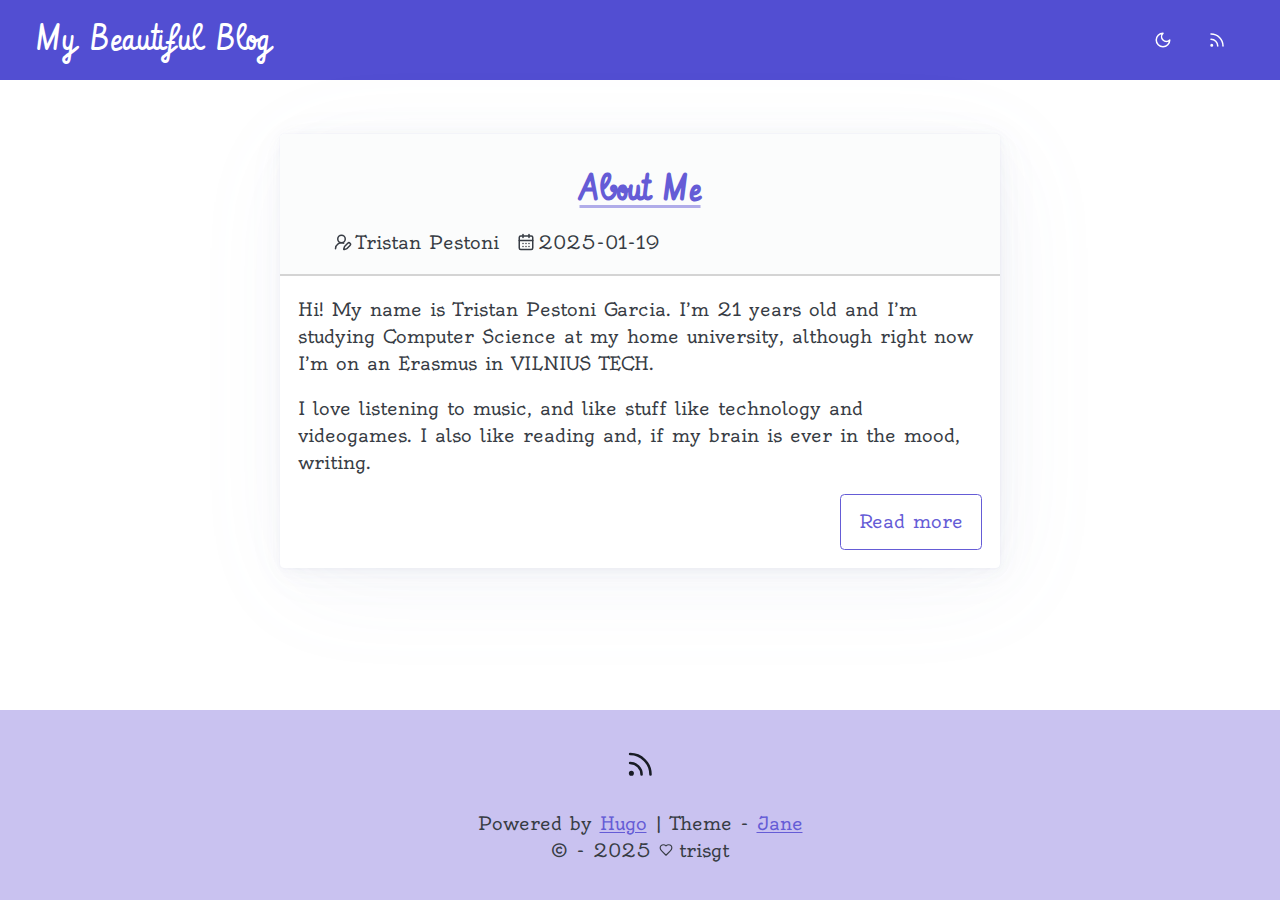
==== index.html @ cd4a40f9 "First commit" ====
<!DOCTYPE html>
<html lang="en-us" itemscope itemtype="http://schema.org/WebPage" data-theme="light">

<head>
  <meta charset="utf-8" />
  <meta http-equiv="X-UA-Compatible" content="IE=edge" />
  <title>
    
    My Beautiful Blog
    </title>
  


<meta name="renderer" content="webkit" />
<meta name="viewport" content="width=device-width, initial-scale=1, user-scalable=yes" />


<meta name="MobileOptimized" content="width" />
<meta name="HandheldFriendly" content="true" />


<meta name="applicable-device" content="pc,mobile">
<meta name="color-scheme" content="light dark" />
<meta name="msapplication-navbutton-color" content="#f8f5ec">
<meta name="apple-mobile-web-app-capable" content="yes">
<meta name="apple-mobile-web-app-status-bar-style" content="#f8f5ec">

<meta name="mobile-web-app-capable" content="yes">


<meta name="generator" content="Hugo 0.140.2" />


<link rel="canonical" href="https://trisgt.github.io/" />

<link href="/index.xml" rel="alternate" type="application/rss+xml" title="My Beautiful Blog" />



<meta name="author" content="Tristan Pestoni" />








<meta property="og:url" content="https://trisgt.github.io/">
  <meta property="og:site_name" content="My Beautiful Blog">
  <meta property="og:title" content="My Beautiful Blog">
  <meta property="og:locale" content="en_us">
  <meta property="og:type" content="website">

  <meta itemprop="name" content="My Beautiful Blog">
  <meta itemprop="datePublished" content="2025-01-19T19:51:30+02:00">
  <meta itemprop="dateModified" content="2025-01-19T19:51:30+02:00">
  <meta name="twitter:card" content="summary">
  <meta name="twitter:title" content="My Beautiful Blog">

<link rel="icon" href="/favicon.ico" />











<link rel="stylesheet" href="/css/style.min.858a656cca5d052ef8e156c3ccd509453ed40cf21cafd680c44c9c3808588a54.css" integrity="sha256-hYplbMpdBS744VbDzNUJRT7UDPIcr9aAxEycOAhYilQ=" media="screen"
  crossorigin="anonymous">





<!--[if lte IE 9]>
  <script src="https://cdnjs.cloudflare.com/ajax/libs/classlist/1.1.20170427/classList.min.js"></script>
<![endif]-->

<!--[if lt IE 9]>
  <script src="https://cdn.jsdelivr.net/npm/html5shiv@3.7.3/dist/html5shiv.min.js"></script>
  <script src="https://cdn.jsdelivr.net/npm/respond.js@1.4.2/dest/respond.min.js"></script>
<![endif]-->





<script>
  (function () {
    var savedTheme = localStorage.getItem('theme') || 'light';
    document.documentElement.setAttribute('data-theme', savedTheme);
  })();
</script>


</head>

<body>
  <div id="back-to-top"></div>

  <header class="site-header">
    
<div class="desktop-header">
  <div class="desktop-header-logo">
    <a href="/" class="logo">
      
      My Beautiful Blog
      
    </a>
  </div>

  <nav class="desktop-navbar">
    <ul id="menu" class="menu">
      
      

      
      

      

      <li class="menu-item">
        <a class="theme-toggle menu-item-link" href="javascript:void(0);">

          
<svg aria-hidden="true" class="lucide lucide-sun hi-svg-inline theme-icon-light" fill="none" height="1em" stroke="currentColor" stroke-linecap="round" stroke-linejoin="round" stroke-width="2" viewBox="0 0 24 24" width="1em" xmlns="http://www.w3.org/2000/svg"><circle cx="12" cy="12" r="4"/><path d="M12 2v2"/><path d="M12 20v2"/><path d="m4.93 4.93 1.41 1.41"/><path d="m17.66 17.66 1.41 1.41"/><path d="M2 12h2"/><path d="M20 12h2"/><path d="m6.34 17.66-1.41 1.41"/><path d="m19.07 4.93-1.41 1.41"/></svg>

          
<svg aria-hidden="true" class="lucide lucide-moon hi-svg-inline theme-icon-dark" fill="none" height="1em" stroke="currentColor" stroke-linecap="round" stroke-linejoin="round" stroke-width="2" viewBox="0 0 24 24" width="1em" xmlns="http://www.w3.org/2000/svg"><path d="M12 3a6 6 0 0 0 9 9 9 9 0 1 1-9-9Z"/></svg>

        </a>
      </li>

      <li class="menu-item">
        <a class="menu-item-link" href="https://trisgt.github.io/index.xml" rel="noopener alternate" type="application/rss&#43;xml"
          title="rss" target="_blank">
          
<svg aria-hidden="true" class="lucide lucide-rss hi-svg-inline icon--rss" fill="none" height="1em" stroke="currentColor" stroke-linecap="round" stroke-linejoin="round" stroke-width="2" viewBox="0 0 24 24" width="1em" xmlns="http://www.w3.org/2000/svg"><path d="M4 11a9 9 0 0 1 9 9"/><path d="M4 4a16 16 0 0 1 16 16"/><circle cx="5" cy="19" r="1"/></svg>
        </a>
        
      </li>
    </ul>
  </nav>
</div>

    

<div class="mobile-header">
  <div id="mobile-navbar" class="mobile-navbar">
    <div id="mobile-navbar-icon" class="mobile-navbar-icon">
      
<svg aria-hidden="true" class="lucide lucide-menu hi-svg-inline icon--menu" fill="none" height="1em" stroke="currentColor" stroke-linecap="round" stroke-linejoin="round" stroke-width="2" viewBox="0 0 24 24" width="1em" xmlns="http://www.w3.org/2000/svg"><line x1="4" x2="20" y1="12" y2="12"/><line x1="4" x2="20" y1="6" y2="6"/><line x1="4" x2="20" y1="18" y2="18"/></svg>
    </div>
    <div class="mobile-navbar-logo">
      <a href="/" class="logo">My Beautiful Blog</a>
    </div>
  </div>

  <div id="mobile-menu-close-modal" class="mobile-menu-close-modal"></div>
  <nav id="mobile-menu" class="mobile-menu">
    <ul class="mobile-menu-list">
      
      

      

      <li class="mobile-menu-item">
        <a class="theme-toggle menu-item-link" href="javascript:void(0);">

          
<svg aria-hidden="true" class="lucide lucide-sun hi-svg-inline theme-icon-light" fill="none" height="1em" stroke="currentColor" stroke-linecap="round" stroke-linejoin="round" stroke-width="2" viewBox="0 0 24 24" width="1em" xmlns="http://www.w3.org/2000/svg"><circle cx="12" cy="12" r="4"/><path d="M12 2v2"/><path d="M12 20v2"/><path d="m4.93 4.93 1.41 1.41"/><path d="m17.66 17.66 1.41 1.41"/><path d="M2 12h2"/><path d="M20 12h2"/><path d="m6.34 17.66-1.41 1.41"/><path d="m19.07 4.93-1.41 1.41"/></svg>

          
<svg aria-hidden="true" class="lucide lucide-moon hi-svg-inline theme-icon-dark" fill="none" height="1em" stroke="currentColor" stroke-linecap="round" stroke-linejoin="round" stroke-width="2" viewBox="0 0 24 24" width="1em" xmlns="http://www.w3.org/2000/svg"><path d="M12 3a6 6 0 0 0 9 9 9 9 0 1 1-9-9Z"/></svg>

        </a>
      </li>

      <li class="mobile-menu-item">
        <a class="menu-item-link" href="https://trisgt.github.io/index.xml" rel="noopener alternate" type="application/rss&#43;xml"
          title="rss" target="_blank">
          
<svg aria-hidden="true" class="lucide lucide-rss hi-svg-inline icon--rss" fill="none" height="1em" stroke="currentColor" stroke-linecap="round" stroke-linejoin="round" stroke-width="2" viewBox="0 0 24 24" width="1em" xmlns="http://www.w3.org/2000/svg"><path d="M4 11a9 9 0 0 1 9 9"/><path d="M4 4a16 16 0 0 1 16 16"/><circle cx="5" cy="19" r="1"/></svg>
        </a>
        
      </li>
    </ul>
  </nav>
</div>

  </header>

  

  



  <main id="main" class="main pico container">
    
<div class="home-container">
  
  
  
  
  
  
  

<section class="jane-card post">
  

  <header class="post-header">
    <h1 class="post-title">
      <a class="post-link" href="/post/about_me/">
        About Me
      </a>
    </h1>
    
    
    <div class="post-meta-list">
      <div class="post-meta-item post-meta-author">
        
<svg aria-hidden="true" class="lucide lucide-user-round-pen hi-svg-inline" fill="none" height="1em" stroke="currentColor" stroke-linecap="round" stroke-linejoin="round" stroke-width="2" viewBox="0 0 24 24" width="1em" xmlns="http://www.w3.org/2000/svg"><path d="M2 21a8 8 0 0 1 10.821-7.487"/><path d="M21.378 16.626a1 1 0 0 0-3.004-3.004l-4.01 4.012a2 2 0 0 0-.506.854l-.837 2.87a.5.5 0 0 0 .62.62l2.87-.837a2 2 0 0 0 .854-.506z"/><circle cx="10" cy="8" r="5"/></svg>
        Tristan Pestoni
        
      </div>
      <div class="post-meta-item post-meta-time">
        
<svg aria-hidden="true" class="lucide lucide-calendar-days hi-svg-inline" fill="none" height="1em" stroke="currentColor" stroke-linecap="round" stroke-linejoin="round" stroke-width="2" viewBox="0 0 24 24" width="1em" xmlns="http://www.w3.org/2000/svg"><path d="M8 2v4"/><path d="M16 2v4"/><rect width="18" height="18" x="3" y="4" rx="2"/><path d="M3 10h18"/><path d="M8 14h.01"/><path d="M12 14h.01"/><path d="M16 14h.01"/><path d="M8 18h.01"/><path d="M12 18h.01"/><path d="M16 18h.01"/></svg>
        <time datetime=" 2025-01-19">
          2025-01-19
        </time>
      </div>
    </div>
  </header>
  
  <div class="post-content">
    
    <div class="post-summary">
      <p>Hi! My name is Tristan Pestoni Garcia. I&rsquo;m 21 years old and I&rsquo;m studying Computer Science at my home university, although right now I&rsquo;m on an Erasmus in VILNIUS TECH.</p>
<p>I love listening to music, and like stuff like technology and videogames. I also like reading and, if my brain is ever in the mood, writing.</p>
    </div>

    <div class="read-more">
      <a role="button" href="/post/about_me/" class="read-more-link outline">Read more</a>
    </div>
    
  </div>

</section>

  


  
  





















</div>


  </main>

  <footer id="footer" class="site-footer">
    <div class="social-icon-links">
  




<a href="https://trisgt.github.io/index.xml" rel="noopener alternate" type="application/rss&#43;xml" class="social-icon-link" title="rss"
  target="_blank">
  
<svg aria-hidden="true" class="lucide lucide-rss hi-svg-inline" fill="none" height="1em" stroke="currentColor" stroke-linecap="round" stroke-linejoin="round" stroke-width="2" viewBox="0 0 24 24" width="1em" xmlns="http://www.w3.org/2000/svg"><path d="M4 11a9 9 0 0 1 9 9"/><path d="M4 4a16 16 0 0 1 16 16"/><circle cx="5" cy="19" r="1"/></svg>
</a>

</div>

<div class="copyright">
  <span class="power-by">
    Powered by <a class="hexo-link" href="https://gohugo.io">Hugo</a>
  </span>
  <span class="division">|</span>
  <span class="theme-info">
    Theme - <a class="theme-link" href="https://github.com/xianmin/hugo-theme-jane">Jane</a>
  </span>

  <span class="copyright-year">
    &copy;
    
     -
    2025
    <span class="heart">
      
      <i class="iconfont">
        
<svg aria-hidden="true" class="lucide lucide-heart hi-svg-inline" fill="none" height="1em" stroke="currentColor" stroke-linecap="round" stroke-linejoin="round" stroke-width="2" viewBox="0 0 24 24" width="1em" xmlns="http://www.w3.org/2000/svg"><path d="M19 14c1.49-1.46 3-3.21 3-5.5A5.5 5.5 0 0 0 16.5 3c-1.76 0-3 .5-4.5 2-1.5-1.5-2.74-2-4.5-2A5.5 5.5 0 0 0 2 8.5c0 2.3 1.5 4.05 3 5.5l7 7Z"/></svg>
      </i>
    </span><span class="author">
      trisgt
      
    </span></span>

  
  

  
</div>

  </footer>

  




<script type="text/javascript" src="/js/main.984a5900dd93b14a2e6b59b7538d78e786dbf174b403a5be5f5f25d000a03a61.js" integrity="sha256-mEpZAN2TsUoua1m3U41454bb8XS0A6W&#43;X18l0ACgOmE=" crossorigin="anonymous"></script>




























</body>

</html>
---- css/style.min.858a656cca5d052ef8e156c3ccd509453ed40cf21cafd680c44c9c3808588a54.css ----
@import "https://fonts.googleapis.com/css2?family=Vibur&display=swap";@import "https://fonts.googleapis.com/css2?family=Oldenburg&display=swap";/*!* Pico CSS ✨ v2.0.6 (https://picocss.com)
* Copyright 2019-2024 - Licensed under MIT*/:root{--pico-font-family-emoji:"Apple Color Emoji", "Segoe UI Emoji", "Segoe UI Symbol", "Noto Color Emoji";--pico-font-family-sans-serif:system-ui, "Segoe UI", Roboto, Oxygen, Ubuntu, Cantarell, Helvetica, Arial, "Helvetica Neue", sans-serif, var(--pico-font-family-emoji);--pico-font-family-monospace:ui-monospace, SFMono-Regular, "SF Mono", Menlo, Consolas, "Liberation Mono", monospace, var(--pico-font-family-emoji);--pico-font-family:var(--pico-font-family-sans-serif);--pico-line-height:1.5;--pico-font-weight:400;--pico-font-size:100%;--pico-text-underline-offset:0.1rem;--pico-border-radius:0.25rem;--pico-border-width:0.0625rem;--pico-outline-width:0.125rem;--pico-transition:0.2s ease-in-out;--pico-spacing:1rem;--pico-typography-spacing-vertical:1rem;--pico-block-spacing-vertical:var(--pico-spacing);--pico-block-spacing-horizontal:var(--pico-spacing);--pico-grid-column-gap:var(--pico-spacing);--pico-grid-row-gap:var(--pico-spacing);--pico-form-element-spacing-vertical:0.75rem;--pico-form-element-spacing-horizontal:1rem;--pico-group-box-shadow:0 0 0 rgba(0, 0, 0, 0);--pico-group-box-shadow-focus-with-button:0 0 0 var(--pico-outline-width) var(--pico-primary-focus);--pico-group-box-shadow-focus-with-input:0 0 0 0.0625rem var(--pico-form-element-border-color);--pico-modal-overlay-backdrop-filter:blur(0.375rem);--pico-icon-checkbox:url("data:image/svg+xml,%3Csvg xmlns='http://www.w3.org/2000/svg' width='24' height='24' viewBox='0 0 24 24' fill='none' stroke='rgb(255, 255, 255)' stroke-width='4' stroke-linecap='round' stroke-linejoin='round'%3E%3Cpolyline points='20 6 9 17 4 12'%3E%3C/polyline%3E%3C/svg%3E");--pico-icon-minus:url("data:image/svg+xml,%3Csvg xmlns='http://www.w3.org/2000/svg' width='24' height='24' viewBox='0 0 24 24' fill='none' stroke='rgb(255, 255, 255)' stroke-width='4' stroke-linecap='round' stroke-linejoin='round'%3E%3Cline x1='5' y1='12' x2='19' y2='12'%3E%3C/line%3E%3C/svg%3E");--pico-icon-chevron:url("data:image/svg+xml,%3Csvg xmlns='http://www.w3.org/2000/svg' width='24' height='24' viewBox='0 0 24 24' fill='none' stroke='rgb(136, 145, 164)' stroke-width='2' stroke-linecap='round' stroke-linejoin='round'%3E%3Cpolyline points='6 9 12 15 18 9'%3E%3C/polyline%3E%3C/svg%3E");--pico-icon-date:url("data:image/svg+xml,%3Csvg xmlns='http://www.w3.org/2000/svg' width='24' height='24' viewBox='0 0 24 24' fill='none' stroke='rgb(136, 145, 164)' stroke-width='2' stroke-linecap='round' stroke-linejoin='round'%3E%3Crect x='3' y='4' width='18' height='18' rx='2' ry='2'%3E%3C/rect%3E%3Cline x1='16' y1='2' x2='16' y2='6'%3E%3C/line%3E%3Cline x1='8' y1='2' x2='8' y2='6'%3E%3C/line%3E%3Cline x1='3' y1='10' x2='21' y2='10'%3E%3C/line%3E%3C/svg%3E");--pico-icon-time:url("data:image/svg+xml,%3Csvg xmlns='http://www.w3.org/2000/svg' width='24' height='24' viewBox='0 0 24 24' fill='none' stroke='rgb(136, 145, 164)' stroke-width='2' stroke-linecap='round' stroke-linejoin='round'%3E%3Ccircle cx='12' cy='12' r='10'%3E%3C/circle%3E%3Cpolyline points='12 6 12 12 16 14'%3E%3C/polyline%3E%3C/svg%3E");--pico-icon-search:url("data:image/svg+xml,%3Csvg xmlns='http://www.w3.org/2000/svg' width='24' height='24' viewBox='0 0 24 24' fill='none' stroke='rgb(136, 145, 164)' stroke-width='1.5' stroke-linecap='round' stroke-linejoin='round'%3E%3Ccircle cx='11' cy='11' r='8'%3E%3C/circle%3E%3Cline x1='21' y1='21' x2='16.65' y2='16.65'%3E%3C/line%3E%3C/svg%3E");--pico-icon-close:url("data:image/svg+xml,%3Csvg xmlns='http://www.w3.org/2000/svg' width='24' height='24' viewBox='0 0 24 24' fill='none' stroke='rgb(136, 145, 164)' stroke-width='3' stroke-linecap='round' stroke-linejoin='round'%3E%3Cline x1='18' y1='6' x2='6' y2='18'%3E%3C/line%3E%3Cline x1='6' y1='6' x2='18' y2='18'%3E%3C/line%3E%3C/svg%3E");--pico-icon-loading:url("data:image/svg+xml,%3Csvg fill='none' height='24' width='24' viewBox='0 0 24 24' xmlns='http://www.w3.org/2000/svg' %3E%3Cstyle%3E g %7B animation: rotate 2s linear infinite; transform-origin: center center; %7D circle %7B stroke-dasharray: 75,100; stroke-dashoffset: -5; animation: dash 1.5s ease-in-out infinite; stroke-linecap: round; %7D @keyframes rotate %7B 0%25 %7B transform: rotate(0deg); %7D 100%25 %7B transform: rotate(360deg); %7D %7D @keyframes dash %7B 0%25 %7B stroke-dasharray: 1,100; stroke-dashoffset: 0; %7D 50%25 %7B stroke-dasharray: 44.5,100; stroke-dashoffset: -17.5; %7D 100%25 %7B stroke-dasharray: 44.5,100; stroke-dashoffset: -62; %7D %7D %3C/style%3E%3Cg%3E%3Ccircle cx='12' cy='12' r='10' fill='none' stroke='rgb(136, 145, 164)' stroke-width='4' /%3E%3C/g%3E%3C/svg%3E")}@media(min-width:576px){:root{--pico-font-size:106.25%}}@media(min-width:768px){:root{--pico-font-size:112.5%}}@media(min-width:1024px){:root{--pico-font-size:118.75%}}@media(min-width:1280px){:root{--pico-font-size:125%}}@media(min-width:1536px){:root{--pico-font-size:131.25%}}a{--pico-text-decoration:underline}a.secondary,a.contrast{--pico-text-decoration:underline}small{--pico-font-size:0.875em}h1,h2,h3,h4,h5,h6{--pico-font-weight:700}h1{--pico-font-size:2rem;--pico-line-height:1.125;--pico-typography-spacing-top:3rem}h2{--pico-font-size:1.75rem;--pico-line-height:1.15;--pico-typography-spacing-top:2.625rem}h3{--pico-font-size:1.5rem;--pico-line-height:1.175;--pico-typography-spacing-top:2.25rem}h4{--pico-font-size:1.25rem;--pico-line-height:1.2;--pico-typography-spacing-top:1.874rem}h5{--pico-font-size:1.125rem;--pico-line-height:1.225;--pico-typography-spacing-top:1.6875rem}h6{--pico-font-size:1rem;--pico-line-height:1.25;--pico-typography-spacing-top:1.5rem}thead th,thead td,tfoot th,tfoot td{--pico-font-weight:600;--pico-border-width:0.1875rem}pre,code,kbd,samp{--pico-font-family:var(--pico-font-family-monospace)}kbd{--pico-font-weight:bolder}input:not([type=submit],[type=button],[type=reset],[type=checkbox],[type=radio],[type=file]),:where(select,textarea){--pico-outline-width:0.0625rem}[type=search]{--pico-border-radius:5rem}[type=checkbox],[type=radio]{--pico-border-width:0.125rem}[type=checkbox][role=switch]{--pico-border-width:0.1875rem}details.dropdown summary:not([role=button]){--pico-outline-width:0.0625rem}nav details.dropdown summary:focus-visible{--pico-outline-width:0.125rem}[role=search]{--pico-border-radius:5rem}[role=search]:has(button.secondary:focus,[type=submit].secondary:focus,[type=button].secondary:focus,[role=button].secondary:focus),[role=group]:has(button.secondary:focus,[type=submit].secondary:focus,[type=button].secondary:focus,[role=button].secondary:focus){--pico-group-box-shadow-focus-with-button:0 0 0 var(--pico-outline-width) var(--pico-secondary-focus)}[role=search]:has(button.contrast:focus,[type=submit].contrast:focus,[type=button].contrast:focus,[role=button].contrast:focus),[role=group]:has(button.contrast:focus,[type=submit].contrast:focus,[type=button].contrast:focus,[role=button].contrast:focus){--pico-group-box-shadow-focus-with-button:0 0 0 var(--pico-outline-width) var(--pico-contrast-focus)}[role=search] button,[role=search] [type=submit],[role=search] [type=button],[role=search] [role=button],[role=group] button,[role=group] [type=submit],[role=group] [type=button],[role=group] [role=button]{--pico-form-element-spacing-horizontal:2rem}.pico details summary[role=button]:not(.outline)::after{filter:brightness(0)invert(1)}.pico [aria-busy=true]:not(input,select,textarea):is(button,[type=submit],[type=button],[type=reset],[role=button]):not(.outline)::before{filter:brightness(0)invert(1)}[data-theme=light],:root:not([data-theme=dark]){--pico-background-color:#fff;--pico-color:#373c44;--pico-text-selection-color:rgba(148, 134, 225, 0.25);--pico-muted-color:#646b79;--pico-muted-border-color:rgb(231, 234, 239.5);--pico-primary:#655cd6;--pico-primary-background:#524ed2;--pico-primary-border:var(--pico-primary-background);--pico-primary-underline:rgba(101, 92, 214, 0.5);--pico-primary-hover:#4040bf;--pico-primary-hover-background:#4040bf;--pico-primary-hover-border:var(--pico-primary-hover-background);--pico-primary-hover-underline:var(--pico-primary-hover);--pico-primary-focus:rgba(148, 134, 225, 0.5);--pico-primary-inverse:#fff;--pico-secondary:#5d6b89;--pico-secondary-background:#525f7a;--pico-secondary-border:var(--pico-secondary-background);--pico-secondary-underline:rgba(93, 107, 137, 0.5);--pico-secondary-hover:#48536b;--pico-secondary-hover-background:#48536b;--pico-secondary-hover-border:var(--pico-secondary-hover-background);--pico-secondary-hover-underline:var(--pico-secondary-hover);--pico-secondary-focus:rgba(93, 107, 137, 0.25);--pico-secondary-inverse:#fff;--pico-contrast:#181c25;--pico-contrast-background:#181c25;--pico-contrast-border:var(--pico-contrast-background);--pico-contrast-underline:rgba(24, 28, 37, 0.5);--pico-contrast-hover:#000;--pico-contrast-hover-background:#000;--pico-contrast-hover-border:var(--pico-contrast-hover-background);--pico-contrast-hover-underline:var(--pico-secondary-hover);--pico-contrast-focus:rgba(93, 107, 137, 0.25);--pico-contrast-inverse:#fff;--pico-box-shadow:0.0145rem 0.029rem 0.174rem rgba(129, 145, 181, 0.01698), 0.0335rem 0.067rem 0.402rem rgba(129, 145, 181, 0.024), 0.0625rem 0.125rem 0.75rem rgba(129, 145, 181, 0.03), 0.1125rem 0.225rem 1.35rem rgba(129, 145, 181, 0.036), 0.2085rem 0.417rem 2.502rem rgba(129, 145, 181, 0.04302), 0.5rem 1rem 6rem rgba(129, 145, 181, 0.06), 0 0 0 0.0625rem rgba(129, 145, 181, 0.015);--pico-h1-color:#2d3138;--pico-h2-color:#373c44;--pico-h3-color:#424751;--pico-h4-color:#4d535e;--pico-h5-color:#5c6370;--pico-h6-color:#646b79;--pico-mark-background-color:rgb(252.5, 230.5, 191.5);--pico-mark-color:#0f1114;--pico-ins-color:rgb(28.5, 105.5, 84);--pico-del-color:rgb(136, 56.5, 53);--pico-blockquote-border-color:var(--pico-muted-border-color);--pico-blockquote-footer-color:var(--pico-muted-color);--pico-button-box-shadow:0 0 0 rgba(0, 0, 0, 0);--pico-button-hover-box-shadow:0 0 0 rgba(0, 0, 0, 0);--pico-table-border-color:var(--pico-muted-border-color);--pico-table-row-stripped-background-color:rgba(111, 120, 135, 0.0375);--pico-code-background-color:rgb(243, 244.5, 246.75);--pico-code-color:#646b79;--pico-code-kbd-background-color:var(--pico-color);--pico-code-kbd-color:var(--pico-background-color);--pico-form-element-background-color:rgb(251, 251.5, 252.25);--pico-form-element-selected-background-color:#dfe3eb;--pico-form-element-border-color:#cfd5e2;--pico-form-element-color:#23262c;--pico-form-element-placeholder-color:var(--pico-muted-color);--pico-form-element-active-background-color:#fff;--pico-form-element-active-border-color:var(--pico-primary-border);--pico-form-element-focus-color:var(--pico-primary-border);--pico-form-element-disabled-opacity:0.5;--pico-form-element-invalid-border-color:rgb(183.5, 105.5, 106.5);--pico-form-element-invalid-active-border-color:rgb(200.25, 79.25, 72.25);--pico-form-element-invalid-focus-color:var(--pico-form-element-invalid-active-border-color);--pico-form-element-valid-border-color:rgb(76, 154.5, 137.5);--pico-form-element-valid-active-border-color:rgb(39, 152.75, 118.75);--pico-form-element-valid-focus-color:var(--pico-form-element-valid-active-border-color);--pico-switch-background-color:#bfc7d9;--pico-switch-checked-background-color:var(--pico-primary-background);--pico-switch-color:#fff;--pico-switch-thumb-box-shadow:0 0 0 rgba(0, 0, 0, 0);--pico-range-border-color:#dfe3eb;--pico-range-active-border-color:#bfc7d9;--pico-range-thumb-border-color:var(--pico-background-color);--pico-range-thumb-color:var(--pico-secondary-background);--pico-range-thumb-active-color:var(--pico-primary-background);--pico-accordion-border-color:var(--pico-muted-border-color);--pico-accordion-active-summary-color:var(--pico-primary-hover);--pico-accordion-close-summary-color:var(--pico-color);--pico-accordion-open-summary-color:var(--pico-muted-color);--pico-dropdown-background-color:#fff;--pico-dropdown-border-color:#eff1f4;--pico-dropdown-box-shadow:var(--pico-box-shadow);--pico-dropdown-color:var(--pico-color);--pico-dropdown-hover-background-color:#eff1f4;--pico-loading-spinner-opacity:0.5;--pico-modal-overlay-background-color:rgba(232, 234, 237, 0.75);--pico-progress-background-color:#dfe3eb;--pico-progress-color:var(--pico-primary-background);--pico-tooltip-background-color:var(--pico-contrast-background);--pico-tooltip-color:var(--pico-contrast-inverse);--pico-icon-valid:url("data:image/svg+xml,%3Csvg xmlns='http://www.w3.org/2000/svg' width='24' height='24' viewBox='0 0 24 24' fill='none' stroke='rgb(76, 155, 138)' stroke-width='2' stroke-linecap='round' stroke-linejoin='round'%3E%3Cpolyline points='20 6 9 17 4 12'%3E%3C/polyline%3E%3C/svg%3E");--pico-icon-invalid:url("data:image/svg+xml,%3Csvg xmlns='http://www.w3.org/2000/svg' width='24' height='24' viewBox='0 0 24 24' fill='none' stroke='rgb(200, 79, 72)' stroke-width='2' stroke-linecap='round' stroke-linejoin='round'%3E%3Ccircle cx='12' cy='12' r='10'%3E%3C/circle%3E%3Cline x1='12' y1='8' x2='12' y2='12'%3E%3C/line%3E%3Cline x1='12' y1='16' x2='12.01' y2='16'%3E%3C/line%3E%3C/svg%3E");color-scheme:light}[data-theme=light] input:is([type=submit],[type=button],[type=reset],[type=checkbox],[type=radio],[type=file]),:root:not([data-theme=dark]) input:is([type=submit],[type=button],[type=reset],[type=checkbox],[type=radio],[type=file]){--pico-form-element-focus-color:var(--pico-primary-focus)}@media only screen and (prefers-color-scheme:dark){:root:not([data-theme]){--pico-background-color:rgb(19, 22.5, 30.5);--pico-color:#c2c7d0;--pico-text-selection-color:rgba(162, 148, 229, 0.1875);--pico-muted-color:#7b8495;--pico-muted-border-color:#202632;--pico-primary:#a294e5;--pico-primary-background:#524ed2;--pico-primary-border:var(--pico-primary-background);--pico-primary-underline:rgba(162, 148, 229, 0.5);--pico-primary-hover:#bdb2ec;--pico-primary-hover-background:#655cd6;--pico-primary-hover-border:var(--pico-primary-hover-background);--pico-primary-hover-underline:var(--pico-primary-hover);--pico-primary-focus:rgba(162, 148, 229, 0.375);--pico-primary-inverse:#fff;--pico-secondary:#969eaf;--pico-secondary-background:#525f7a;--pico-secondary-border:var(--pico-secondary-background);--pico-secondary-underline:rgba(150, 158, 175, 0.5);--pico-secondary-hover:#b3b9c5;--pico-secondary-hover-background:#5d6b89;--pico-secondary-hover-border:var(--pico-secondary-hover-background);--pico-secondary-hover-underline:var(--pico-secondary-hover);--pico-secondary-focus:rgba(144, 158, 190, 0.25);--pico-secondary-inverse:#fff;--pico-contrast:#dfe3eb;--pico-contrast-background:#eff1f4;--pico-contrast-border:var(--pico-contrast-background);--pico-contrast-underline:rgba(223, 227, 235, 0.5);--pico-contrast-hover:#fff;--pico-contrast-hover-background:#fff;--pico-contrast-hover-border:var(--pico-contrast-hover-background);--pico-contrast-hover-underline:var(--pico-contrast-hover);--pico-contrast-focus:rgba(207, 213, 226, 0.25);--pico-contrast-inverse:#000;--pico-box-shadow:0.0145rem 0.029rem 0.174rem rgba(7, 8.5, 12, 0.01698), 0.0335rem 0.067rem 0.402rem rgba(7, 8.5, 12, 0.024), 0.0625rem 0.125rem 0.75rem rgba(7, 8.5, 12, 0.03), 0.1125rem 0.225rem 1.35rem rgba(7, 8.5, 12, 0.036), 0.2085rem 0.417rem 2.502rem rgba(7, 8.5, 12, 0.04302), 0.5rem 1rem 6rem rgba(7, 8.5, 12, 0.06), 0 0 0 0.0625rem rgba(7, 8.5, 12, 0.015);--pico-h1-color:#f0f1f3;--pico-h2-color:#e0e3e7;--pico-h3-color:#c2c7d0;--pico-h4-color:#b3b9c5;--pico-h5-color:#a4acba;--pico-h6-color:#8891a4;--pico-mark-background-color:#014063;--pico-mark-color:#fff;--pico-ins-color:#62af9a;--pico-del-color:rgb(205.5, 126, 123);--pico-blockquote-border-color:var(--pico-muted-border-color);--pico-blockquote-footer-color:var(--pico-muted-color);--pico-button-box-shadow:0 0 0 rgba(0, 0, 0, 0);--pico-button-hover-box-shadow:0 0 0 rgba(0, 0, 0, 0);--pico-table-border-color:var(--pico-muted-border-color);--pico-table-row-stripped-background-color:rgba(111, 120, 135, 0.0375);--pico-code-background-color:rgb(26, 30.5, 40.25);--pico-code-color:#8891a4;--pico-code-kbd-background-color:var(--pico-color);--pico-code-kbd-color:var(--pico-background-color);--pico-form-element-background-color:rgb(28, 33, 43.5);--pico-form-element-selected-background-color:#2a3140;--pico-form-element-border-color:#2a3140;--pico-form-element-color:#e0e3e7;--pico-form-element-placeholder-color:#8891a4;--pico-form-element-active-background-color:rgb(26, 30.5, 40.25);--pico-form-element-active-border-color:var(--pico-primary-border);--pico-form-element-focus-color:var(--pico-primary-border);--pico-form-element-disabled-opacity:0.5;--pico-form-element-invalid-border-color:rgb(149.5, 74, 80);--pico-form-element-invalid-active-border-color:rgb(183.25, 63.5, 59);--pico-form-element-invalid-focus-color:var(--pico-form-element-invalid-active-border-color);--pico-form-element-valid-border-color:#2a7b6f;--pico-form-element-valid-active-border-color:rgb(22, 137, 105.5);--pico-form-element-valid-focus-color:var(--pico-form-element-valid-active-border-color);--pico-switch-background-color:#333c4e;--pico-switch-checked-background-color:var(--pico-primary-background);--pico-switch-color:#fff;--pico-switch-thumb-box-shadow:0 0 0 rgba(0, 0, 0, 0);--pico-range-border-color:#202632;--pico-range-active-border-color:#2a3140;--pico-range-thumb-border-color:var(--pico-background-color);--pico-range-thumb-color:var(--pico-secondary-background);--pico-range-thumb-active-color:var(--pico-primary-background);--pico-accordion-border-color:var(--pico-muted-border-color);--pico-accordion-active-summary-color:var(--pico-primary-hover);--pico-accordion-close-summary-color:var(--pico-color);--pico-accordion-open-summary-color:var(--pico-muted-color);--pico-dropdown-background-color:#181c25;--pico-dropdown-border-color:#202632;--pico-dropdown-box-shadow:var(--pico-box-shadow);--pico-dropdown-color:var(--pico-color);--pico-dropdown-hover-background-color:#202632;--pico-loading-spinner-opacity:0.5;--pico-modal-overlay-background-color:rgba(7.5, 8.5, 10, 0.75);--pico-progress-background-color:#202632;--pico-progress-color:var(--pico-primary-background);--pico-tooltip-background-color:var(--pico-contrast-background);--pico-tooltip-color:var(--pico-contrast-inverse);--pico-icon-valid:url("data:image/svg+xml,%3Csvg xmlns='http://www.w3.org/2000/svg' width='24' height='24' viewBox='0 0 24 24' fill='none' stroke='rgb(42, 123, 111)' stroke-width='2' stroke-linecap='round' stroke-linejoin='round'%3E%3Cpolyline points='20 6 9 17 4 12'%3E%3C/polyline%3E%3C/svg%3E");--pico-icon-invalid:url("data:image/svg+xml,%3Csvg xmlns='http://www.w3.org/2000/svg' width='24' height='24' viewBox='0 0 24 24' fill='none' stroke='rgb(150, 74, 80)' stroke-width='2' stroke-linecap='round' stroke-linejoin='round'%3E%3Ccircle cx='12' cy='12' r='10'%3E%3C/circle%3E%3Cline x1='12' y1='8' x2='12' y2='12'%3E%3C/line%3E%3Cline x1='12' y1='16' x2='12.01' y2='16'%3E%3C/line%3E%3C/svg%3E");color-scheme:dark}:root:not([data-theme]) input:is([type=submit],[type=button],[type=reset],[type=checkbox],[type=radio],[type=file]){--pico-form-element-focus-color:var(--pico-primary-focus)}:root:not([data-theme]) .pico details summary[role=button].contrast:not(.outline)::after{filter:brightness(0)}:root:not([data-theme]) .pico [aria-busy=true]:not(input,select,textarea).contrast:is(button,[type=submit],[type=button],[type=reset],[role=button]):not(.outline)::before{filter:brightness(0)}}[data-theme=dark]{--pico-background-color:rgb(19, 22.5, 30.5);--pico-color:#c2c7d0;--pico-text-selection-color:rgba(162, 148, 229, 0.1875);--pico-muted-color:#7b8495;--pico-muted-border-color:#202632;--pico-primary:#a294e5;--pico-primary-background:#524ed2;--pico-primary-border:var(--pico-primary-background);--pico-primary-underline:rgba(162, 148, 229, 0.5);--pico-primary-hover:#bdb2ec;--pico-primary-hover-background:#655cd6;--pico-primary-hover-border:var(--pico-primary-hover-background);--pico-primary-hover-underline:var(--pico-primary-hover);--pico-primary-focus:rgba(162, 148, 229, 0.375);--pico-primary-inverse:#fff;--pico-secondary:#969eaf;--pico-secondary-background:#525f7a;--pico-secondary-border:var(--pico-secondary-background);--pico-secondary-underline:rgba(150, 158, 175, 0.5);--pico-secondary-hover:#b3b9c5;--pico-secondary-hover-background:#5d6b89;--pico-secondary-hover-border:var(--pico-secondary-hover-background);--pico-secondary-hover-underline:var(--pico-secondary-hover);--pico-secondary-focus:rgba(144, 158, 190, 0.25);--pico-secondary-inverse:#fff;--pico-contrast:#dfe3eb;--pico-contrast-background:#eff1f4;--pico-contrast-border:var(--pico-contrast-background);--pico-contrast-underline:rgba(223, 227, 235, 0.5);--pico-contrast-hover:#fff;--pico-contrast-hover-background:#fff;--pico-contrast-hover-border:var(--pico-contrast-hover-background);--pico-contrast-hover-underline:var(--pico-contrast-hover);--pico-contrast-focus:rgba(207, 213, 226, 0.25);--pico-contrast-inverse:#000;--pico-box-shadow:0.0145rem 0.029rem 0.174rem rgba(7, 8.5, 12, 0.01698), 0.0335rem 0.067rem 0.402rem rgba(7, 8.5, 12, 0.024), 0.0625rem 0.125rem 0.75rem rgba(7, 8.5, 12, 0.03), 0.1125rem 0.225rem 1.35rem rgba(7, 8.5, 12, 0.036), 0.2085rem 0.417rem 2.502rem rgba(7, 8.5, 12, 0.04302), 0.5rem 1rem 6rem rgba(7, 8.5, 12, 0.06), 0 0 0 0.0625rem rgba(7, 8.5, 12, 0.015);--pico-h1-color:#f0f1f3;--pico-h2-color:#e0e3e7;--pico-h3-color:#c2c7d0;--pico-h4-color:#b3b9c5;--pico-h5-color:#a4acba;--pico-h6-color:#8891a4;--pico-mark-background-color:#014063;--pico-mark-color:#fff;--pico-ins-color:#62af9a;--pico-del-color:rgb(205.5, 126, 123);--pico-blockquote-border-color:var(--pico-muted-border-color);--pico-blockquote-footer-color:var(--pico-muted-color);--pico-button-box-shadow:0 0 0 rgba(0, 0, 0, 0);--pico-button-hover-box-shadow:0 0 0 rgba(0, 0, 0, 0);--pico-table-border-color:var(--pico-muted-border-color);--pico-table-row-stripped-background-color:rgba(111, 120, 135, 0.0375);--pico-code-background-color:rgb(26, 30.5, 40.25);--pico-code-color:#8891a4;--pico-code-kbd-background-color:var(--pico-color);--pico-code-kbd-color:var(--pico-background-color);--pico-form-element-background-color:rgb(28, 33, 43.5);--pico-form-element-selected-background-color:#2a3140;--pico-form-element-border-color:#2a3140;--pico-form-element-color:#e0e3e7;--pico-form-element-placeholder-color:#8891a4;--pico-form-element-active-background-color:rgb(26, 30.5, 40.25);--pico-form-element-active-border-color:var(--pico-primary-border);--pico-form-element-focus-color:var(--pico-primary-border);--pico-form-element-disabled-opacity:0.5;--pico-form-element-invalid-border-color:rgb(149.5, 74, 80);--pico-form-element-invalid-active-border-color:rgb(183.25, 63.5, 59);--pico-form-element-invalid-focus-color:var(--pico-form-element-invalid-active-border-color);--pico-form-element-valid-border-color:#2a7b6f;--pico-form-element-valid-active-border-color:rgb(22, 137, 105.5);--pico-form-element-valid-focus-color:var(--pico-form-element-valid-active-border-color);--pico-switch-background-color:#333c4e;--pico-switch-checked-background-color:var(--pico-primary-background);--pico-switch-color:#fff;--pico-switch-thumb-box-shadow:0 0 0 rgba(0, 0, 0, 0);--pico-range-border-color:#202632;--pico-range-active-border-color:#2a3140;--pico-range-thumb-border-color:var(--pico-background-color);--pico-range-thumb-color:var(--pico-secondary-background);--pico-range-thumb-active-color:var(--pico-primary-background);--pico-accordion-border-color:var(--pico-muted-border-color);--pico-accordion-active-summary-color:var(--pico-primary-hover);--pico-accordion-close-summary-color:var(--pico-color);--pico-accordion-open-summary-color:var(--pico-muted-color);--pico-dropdown-background-color:#181c25;--pico-dropdown-border-color:#202632;--pico-dropdown-box-shadow:var(--pico-box-shadow);--pico-dropdown-color:var(--pico-color);--pico-dropdown-hover-background-color:#202632;--pico-loading-spinner-opacity:0.5;--pico-modal-overlay-background-color:rgba(7.5, 8.5, 10, 0.75);--pico-progress-background-color:#202632;--pico-progress-color:var(--pico-primary-background);--pico-tooltip-background-color:var(--pico-contrast-background);--pico-tooltip-color:var(--pico-contrast-inverse);--pico-icon-valid:url("data:image/svg+xml,%3Csvg xmlns='http://www.w3.org/2000/svg' width='24' height='24' viewBox='0 0 24 24' fill='none' stroke='rgb(42, 123, 111)' stroke-width='2' stroke-linecap='round' stroke-linejoin='round'%3E%3Cpolyline points='20 6 9 17 4 12'%3E%3C/polyline%3E%3C/svg%3E");--pico-icon-invalid:url("data:image/svg+xml,%3Csvg xmlns='http://www.w3.org/2000/svg' width='24' height='24' viewBox='0 0 24 24' fill='none' stroke='rgb(150, 74, 80)' stroke-width='2' stroke-linecap='round' stroke-linejoin='round'%3E%3Ccircle cx='12' cy='12' r='10'%3E%3C/circle%3E%3Cline x1='12' y1='8' x2='12' y2='12'%3E%3C/line%3E%3Cline x1='12' y1='16' x2='12.01' y2='16'%3E%3C/line%3E%3C/svg%3E");color-scheme:dark}[data-theme=dark] input:is([type=submit],[type=button],[type=reset],[type=checkbox],[type=radio],[type=file]){--pico-form-element-focus-color:var(--pico-primary-focus)}[data-theme=dark] .pico details summary[role=button].contrast:not(.outline)::after{filter:brightness(0)}[data-theme=dark] .pico [aria-busy=true]:not(input,select,textarea).contrast:is(button,[type=submit],[type=button],[type=reset],[role=button]):not(.outline)::before{filter:brightness(0)}.pico progress,.pico [type=checkbox],.pico [type=radio],.pico [type=range]{accent-color:var(--pico-primary)}*,*::before,*::after{box-sizing:border-box;background-repeat:no-repeat}::before,::after{text-decoration:inherit;vertical-align:inherit}:where(:root){-webkit-tap-highlight-color:transparent;-webkit-text-size-adjust:100%;text-size-adjust:100%;background-color:var(--pico-background-color);color:var(--pico-color);font-weight:var(--pico-font-weight);font-size:var(--pico-font-size);line-height:var(--pico-line-height);font-family:var(--pico-font-family);text-underline-offset:var(--pico-text-underline-offset);text-rendering:optimizeLegibility;overflow-wrap:break-word;tab-size:4}body{width:100%;margin:0}main{display:block}.pico body>header,.pico body>main,.pico body>footer{padding-block:var(--pico-block-spacing-vertical)}.pico section{margin-bottom:var(--pico-block-spacing-vertical)}.container,.container-fluid{width:100%;margin-right:auto;margin-left:auto;padding-right:var(--pico-spacing);padding-left:var(--pico-spacing)}@media(min-width:576px){.container{max-width:510px;padding-right:0;padding-left:0}}@media(min-width:768px){.container{max-width:700px}}@media(min-width:1024px){.container{max-width:950px}}@media(min-width:1280px){.container{max-width:1200px}}@media(min-width:1536px){.container{max-width:1450px}}.grid{grid-column-gap:var(--pico-grid-column-gap);grid-row-gap:var(--pico-grid-row-gap);display:grid;grid-template-columns:1fr}@media(min-width:768px){.grid{grid-template-columns:repeat(auto-fit,minmax(0%,1fr))}}.grid>*{min-width:0}.pico .overflow-auto{overflow:auto}.pico b,.pico strong{font-weight:bolder}.pico sub,.pico sup{position:relative;font-size:.75em;line-height:0;vertical-align:baseline}.pico sub{bottom:-.25em}.pico sup{top:-.5em}.pico address,.pico blockquote,.pico dl,.pico ol,.pico p,.pico pre,.pico table,.pico ul{margin-top:0;margin-bottom:var(--pico-typography-spacing-vertical);color:var(--pico-color);font-style:normal;font-weight:var(--pico-font-weight)}.pico h1,.pico h2,.pico h3,.pico h4,.pico h5,.pico h6{margin-top:0;margin-bottom:var(--pico-typography-spacing-vertical);color:var(--pico-color);font-weight:var(--pico-font-weight);font-size:var(--pico-font-size);line-height:var(--pico-line-height);font-family:var(--pico-font-family)}.pico h1{--pico-color:var(--pico-h1-color)}.pico h2{--pico-color:var(--pico-h2-color)}.pico h3{--pico-color:var(--pico-h3-color)}.pico h4{--pico-color:var(--pico-h4-color)}.pico h5{--pico-color:var(--pico-h5-color)}.pico h6{--pico-color:var(--pico-h6-color)}.pico :where(article,address,blockquote,dl,figure,form,ol,p,pre,table,ul)~:is(h1,h2,h3,h4,h5,h6){margin-top:var(--pico-typography-spacing-top)}.pico p{margin-bottom:var(--pico-typography-spacing-vertical)}.pico hgroup{margin-bottom:var(--pico-typography-spacing-vertical)}.pico hgroup>*{margin-top:0;margin-bottom:0}.pico hgroup>*:not(:first-child):last-child{--pico-color:var(--pico-muted-color);--pico-font-weight:unset;font-size:1rem}.pico :where(ol,ul) li{margin-bottom:calc(var(--pico-typography-spacing-vertical) * .25)}.pico :where(dl,ol,ul) :where(dl,ol,ul){margin:0;margin-top:calc(var(--pico-typography-spacing-vertical) * .25)}.pico ul li{list-style:square}.pico mark{padding:.125rem .25rem;background-color:var(--pico-mark-background-color);color:var(--pico-mark-color);vertical-align:baseline}.pico blockquote{display:block;margin:var(--pico-typography-spacing-vertical)0;padding:var(--pico-spacing);border-right:none;border-left:.25rem solid var(--pico-blockquote-border-color);border-inline-start:.25rem solid var(--pico-blockquote-border-color);border-inline-end:none}.pico blockquote footer{margin-top:calc(var(--pico-typography-spacing-vertical) * .5);color:var(--pico-blockquote-footer-color)}.pico abbr[title]{border-bottom:1px dotted;text-decoration:none;cursor:help}.pico ins{color:var(--pico-ins-color);text-decoration:none}.pico del{color:var(--pico-del-color)}.pico ::selection{background-color:var(--pico-text-selection-color)}.pico :where(a:not([role=button])),.pico [role=link]{--pico-color:var(--pico-primary);--pico-background-color:transparent;--pico-underline:var(--pico-primary-underline);outline:none;background-color:var(--pico-background-color);color:var(--pico-color);text-decoration:var(--pico-text-decoration);text-decoration-color:var(--pico-underline);text-underline-offset:.125em;transition:background-color var(--pico-transition),color var(--pico-transition),text-decoration var(--pico-transition),box-shadow var(--pico-transition)}.pico :where(a:not([role=button])):is([aria-current]:not([aria-current=false]),:hover,:active,:focus),.pico [role=link]:is([aria-current]:not([aria-current=false]),:hover,:active,:focus){--pico-color:var(--pico-primary-hover);--pico-underline:var(--pico-primary-hover-underline);--pico-text-decoration:underline}.pico :where(a:not([role=button])):focus-visible,.pico [role=link]:focus-visible{box-shadow:0 0 0 var(--pico-outline-width)var(--pico-primary-focus)}.pico :where(a:not([role=button])).secondary,.pico [role=link].secondary{--pico-color:var(--pico-secondary);--pico-underline:var(--pico-secondary-underline)}.pico :where(a:not([role=button])).secondary:is([aria-current]:not([aria-current=false]),:hover,:active,:focus),.pico [role=link].secondary:is([aria-current]:not([aria-current=false]),:hover,:active,:focus){--pico-color:var(--pico-secondary-hover);--pico-underline:var(--pico-secondary-hover-underline)}.pico :where(a:not([role=button])).contrast,.pico [role=link].contrast{--pico-color:var(--pico-contrast);--pico-underline:var(--pico-contrast-underline)}.pico :where(a:not([role=button])).contrast:is([aria-current]:not([aria-current=false]),:hover,:active,:focus),.pico [role=link].contrast:is([aria-current]:not([aria-current=false]),:hover,:active,:focus){--pico-color:var(--pico-contrast-hover);--pico-underline:var(--pico-contrast-hover-underline)}.pico a[role=button]{display:inline-block}.pico button{margin:0;overflow:visible;font-family:inherit;text-transform:none}.pico button,.pico [type=submit],.pico [type=reset],.pico [type=button]{-webkit-appearance:button}.pico button,.pico [type=submit],.pico [type=reset],.pico [type=button],.pico [type=file]::file-selector-button,.pico [role=button]{--pico-background-color:var(--pico-primary-background);--pico-border-color:var(--pico-primary-border);--pico-color:var(--pico-primary-inverse);--pico-box-shadow:var(--pico-button-box-shadow, 0 0 0 rgba(0, 0, 0, 0));padding:var(--pico-form-element-spacing-vertical)var(--pico-form-element-spacing-horizontal);border:var(--pico-border-width)solid var(--pico-border-color);border-radius:var(--pico-border-radius);outline:none;background-color:var(--pico-background-color);box-shadow:var(--pico-box-shadow);color:var(--pico-color);font-weight:var(--pico-font-weight);font-size:1rem;line-height:var(--pico-line-height);text-align:center;text-decoration:none;cursor:pointer;user-select:none;transition:background-color var(--pico-transition),border-color var(--pico-transition),color var(--pico-transition),box-shadow var(--pico-transition)}.pico button:is([aria-current]:not([aria-current=false])),.pico button:is(:hover,:active,:focus),.pico [type=submit]:is([aria-current]:not([aria-current=false])),.pico [type=submit]:is(:hover,:active,:focus),.pico [type=reset]:is([aria-current]:not([aria-current=false])),.pico [type=reset]:is(:hover,:active,:focus),.pico [type=button]:is([aria-current]:not([aria-current=false])),.pico [type=button]:is(:hover,:active,:focus),.pico [type=file]::file-selector-button:is([aria-current]:not([aria-current=false])),.pico [type=file]::file-selector-button:is(:hover,:active,:focus),.pico [role=button]:is([aria-current]:not([aria-current=false])),.pico [role=button]:is(:hover,:active,:focus){--pico-background-color:var(--pico-primary-hover-background);--pico-border-color:var(--pico-primary-hover-border);--pico-box-shadow:var(--pico-button-hover-box-shadow, 0 0 0 rgba(0, 0, 0, 0));--pico-color:var(--pico-primary-inverse)}.pico button:focus,.pico button:is([aria-current]:not([aria-current=false])):focus,.pico [type=submit]:focus,.pico [type=submit]:is([aria-current]:not([aria-current=false])):focus,.pico [type=reset]:focus,.pico [type=reset]:is([aria-current]:not([aria-current=false])):focus,.pico [type=button]:focus,.pico [type=button]:is([aria-current]:not([aria-current=false])):focus,.pico [type=file]::file-selector-button:focus,.pico [type=file]::file-selector-button:is([aria-current]:not([aria-current=false])):focus,.pico [role=button]:focus,.pico [role=button]:is([aria-current]:not([aria-current=false])):focus{--pico-box-shadow:var(--pico-button-hover-box-shadow, 0 0 0 rgba(0, 0, 0, 0)), 0 0 0 var(--pico-outline-width) var(--pico-primary-focus)}.pico [type=submit],.pico [type=reset],.pico [type=button]{margin-bottom:var(--pico-spacing)}.pico :is(button,[type=submit],[type=button],[role=button]).secondary,.pico [type=reset],.pico [type=file]::file-selector-button{--pico-background-color:var(--pico-secondary-background);--pico-border-color:var(--pico-secondary-border);--pico-color:var(--pico-secondary-inverse);cursor:pointer}.pico :is(button,[type=submit],[type=button],[role=button]).secondary:is([aria-current]:not([aria-current=false]),:hover,:active,:focus),.pico [type=reset]:is([aria-current]:not([aria-current=false]),:hover,:active,:focus),.pico [type=file]::file-selector-button:is([aria-current]:not([aria-current=false]),:hover,:active,:focus){--pico-background-color:var(--pico-secondary-hover-background);--pico-border-color:var(--pico-secondary-hover-border);--pico-color:var(--pico-secondary-inverse)}.pico :is(button,[type=submit],[type=button],[role=button]).secondary:focus,.pico :is(button,[type=submit],[type=button],[role=button]).secondary:is([aria-current]:not([aria-current=false])):focus,.pico [type=reset]:focus,.pico [type=reset]:is([aria-current]:not([aria-current=false])):focus,.pico [type=file]::file-selector-button:focus,.pico [type=file]::file-selector-button:is([aria-current]:not([aria-current=false])):focus{--pico-box-shadow:var(--pico-button-hover-box-shadow, 0 0 0 rgba(0, 0, 0, 0)), 0 0 0 var(--pico-outline-width) var(--pico-secondary-focus)}.pico :is(button,[type=submit],[type=button],[role=button]).contrast{--pico-background-color:var(--pico-contrast-background);--pico-border-color:var(--pico-contrast-border);--pico-color:var(--pico-contrast-inverse)}.pico :is(button,[type=submit],[type=button],[role=button]).contrast:is([aria-current]:not([aria-current=false]),:hover,:active,:focus){--pico-background-color:var(--pico-contrast-hover-background);--pico-border-color:var(--pico-contrast-hover-border);--pico-color:var(--pico-contrast-inverse)}.pico :is(button,[type=submit],[type=button],[role=button]).contrast:focus,.pico :is(button,[type=submit],[type=button],[role=button]).contrast:is([aria-current]:not([aria-current=false])):focus{--pico-box-shadow:var(--pico-button-hover-box-shadow, 0 0 0 rgba(0, 0, 0, 0)), 0 0 0 var(--pico-outline-width) var(--pico-contrast-focus)}.pico :is(button,[type=submit],[type=button],[role=button]).outline,[type=reset].outline{--pico-background-color:transparent;--pico-color:var(--pico-primary);--pico-border-color:var(--pico-primary)}.pico :is(button,[type=submit],[type=button],[role=button]).outline:is([aria-current]:not([aria-current=false]),:hover,:active,:focus),[type=reset].outline:is([aria-current]:not([aria-current=false]),:hover,:active,:focus){--pico-background-color:transparent;--pico-color:var(--pico-primary-hover);--pico-border-color:var(--pico-primary-hover)}.pico :is(button,[type=submit],[type=button],[role=button]).outline.secondary,[type=reset].outline{--pico-color:var(--pico-secondary);--pico-border-color:var(--pico-secondary)}.pico :is(button,[type=submit],[type=button],[role=button]).outline.secondary:is([aria-current]:not([aria-current=false]),:hover,:active,:focus),[type=reset].outline:is([aria-current]:not([aria-current=false]),:hover,:active,:focus){--pico-color:var(--pico-secondary-hover);--pico-border-color:var(--pico-secondary-hover)}.pico :is(button,[type=submit],[type=button],[role=button]).outline.contrast{--pico-color:var(--pico-contrast);--pico-border-color:var(--pico-contrast)}.pico :is(button,[type=submit],[type=button],[role=button]).outline.contrast:is([aria-current]:not([aria-current=false]),:hover,:active,:focus){--pico-color:var(--pico-contrast-hover);--pico-border-color:var(--pico-contrast-hover)}.pico :where(button,[type=submit],[type=reset],[type=button],[role=button])[disabled],.pico :where(fieldset[disabled]) :is(button,[type=submit],[type=button],[type=reset],[role=button]){opacity:.5;pointer-events:none}.pico :where(table){width:100%;border-collapse:collapse;border-spacing:0;text-indent:0}.pico th,.pico td{padding:calc(var(--pico-spacing)/2)var(--pico-spacing);border-bottom:var(--pico-border-width)solid var(--pico-table-border-color);background-color:var(--pico-background-color);color:var(--pico-color);font-weight:var(--pico-font-weight);text-align:left;text-align:start}.pico tfoot th,.pico tfoot td{border-top:var(--pico-border-width)solid var(--pico-table-border-color);border-bottom:0}.pico table.striped tbody tr:nth-child(odd) th,.pico table.striped tbody tr:nth-child(odd) td{background-color:var(--pico-table-row-stripped-background-color)}.pico :where(audio,canvas,iframe,img,svg,video){vertical-align:middle}.pico audio,.pico video{display:inline-block}.pico audio:not([controls]){display:none;height:0}.pico :where(iframe){border-style:none}.pico img{max-width:100%;height:auto;border-style:none}.pico :where(svg:not([fill])){fill:currentColor}.pico svg:not(:root){overflow:hidden}.pico pre,.pico code,.pico kbd,.pico samp{font-size:.875em;font-family:var(--pico-font-family)}.pico pre code{font-size:inherit;font-family:inherit}.pico pre{-ms-overflow-style:scrollbar;overflow:auto}.pico pre,.pico code,.pico kbd{border-radius:var(--pico-border-radius);background:var(--pico-code-background-color);color:var(--pico-code-color);font-weight:var(--pico-font-weight);line-height:initial}.pico code,.pico kbd{display:inline-block;padding:.375rem}.pico pre{display:block;margin-bottom:var(--pico-spacing);overflow-x:auto}.pico pre>code{display:block;padding:var(--pico-spacing);background:0 0;line-height:var(--pico-line-height)}.pico kbd{background-color:var(--pico-code-kbd-background-color);color:var(--pico-code-kbd-color);vertical-align:baseline}.pico figure{display:block;margin:0;padding:0}.pico figure figcaption{padding:calc(var(--pico-spacing) * .5)0;color:var(--pico-muted-color)}.pico hr{height:0;margin:var(--pico-typography-spacing-vertical)0;border:0;border-top:1px solid var(--pico-muted-border-color);color:inherit}.pico [hidden],.pico template{display:none!important}.pico canvas{display:inline-block}.pico input,.pico optgroup,.pico select,.pico textarea{margin:0;font-size:1rem;line-height:var(--pico-line-height);font-family:inherit;letter-spacing:inherit}.pico input{overflow:visible}.pico select{text-transform:none}.pico legend{max-width:100%;padding:0;color:inherit;white-space:normal}.pico textarea{overflow:auto}.pico [type=checkbox],.pico [type=radio]{padding:0}.pico ::-webkit-inner-spin-button,.pico ::-webkit-outer-spin-button{height:auto}.pico [type=search]{-webkit-appearance:textfield;outline-offset:-2px}.pico [type=search]::-webkit-search-decoration{-webkit-appearance:none}.pico ::-webkit-file-upload-button{-webkit-appearance:button;font:inherit}.pico ::-moz-focus-inner{padding:0;border-style:none}.pico :-moz-focusring{outline:none}.pico :-moz-ui-invalid{box-shadow:none}.pico ::-ms-expand{display:none}.pico [type=file],.pico [type=range]{padding:0;border-width:0}.pico input:not([type=checkbox],[type=radio],[type=range]){height:calc(1rem * var(--pico-line-height) + var(--pico-form-element-spacing-vertical) * 2 + var(--pico-border-width) * 2)}.pico fieldset{width:100%;margin:0;margin-bottom:var(--pico-spacing);padding:0;border:0}.pico label,.pico fieldset legend{display:block;margin-bottom:calc(var(--pico-spacing) * .375);color:var(--pico-color);font-weight:var(--pico-form-label-font-weight,var(--pico-font-weight))}.pico fieldset legend{margin-bottom:calc(var(--pico-spacing) * .5)}.pico input:not([type=checkbox],[type=radio]),.pico button[type=submit],.pico select,.pico textarea{width:100%}.pico input:not([type=checkbox],[type=radio],[type=range],[type=file]),.pico select,.pico textarea{appearance:none;padding:var(--pico-form-element-spacing-vertical)var(--pico-form-element-spacing-horizontal)}.pico input,.pico select,.pico textarea{--pico-background-color:var(--pico-form-element-background-color);--pico-border-color:var(--pico-form-element-border-color);--pico-color:var(--pico-form-element-color);--pico-box-shadow:none;border:var(--pico-border-width)solid var(--pico-border-color);border-radius:var(--pico-border-radius);outline:none;background-color:var(--pico-background-color);box-shadow:var(--pico-box-shadow);color:var(--pico-color);font-weight:var(--pico-font-weight);transition:background-color var(--pico-transition),border-color var(--pico-transition),color var(--pico-transition),box-shadow var(--pico-transition)}.pico input:not([type=submit],[type=button],[type=reset],[type=checkbox],[type=radio],[readonly]):is(:active,:focus),.pico :where(select,textarea):not([readonly]):is(:active,:focus){--pico-background-color:var(--pico-form-element-active-background-color)}.pico input:not([type=submit],[type=button],[type=reset],[role=switch],[readonly]):is(:active,:focus),.pico :where(select,textarea):not([readonly]):is(:active,:focus){--pico-border-color:var(--pico-form-element-active-border-color)}.pico input:not([type=submit],[type=button],[type=reset],[type=range],[type=file],[readonly]):focus,.pico :where(select,textarea):not([readonly]):focus{--pico-box-shadow:0 0 0 var(--pico-outline-width) var(--pico-form-element-focus-color)}.pico input:not([type=submit],[type=button],[type=reset])[disabled],.pico select[disabled],.pico textarea[disabled],.pico label[aria-disabled=true],.pico :where(fieldset[disabled]) :is(input:not([type=submit],[type=button],[type=reset]),select,textarea){opacity:var(--pico-form-element-disabled-opacity);pointer-events:none}.pico label[aria-disabled=true] input[disabled]{opacity:1}.pico :where(input,select,textarea):not([type=checkbox],[type=radio],[type=date],[type=datetime-local],[type=month],[type=time],[type=week],[type=range])[aria-invalid]{padding-right:calc(var(--pico-form-element-spacing-horizontal) + 1.5rem)!important;padding-left:var(--pico-form-element-spacing-horizontal);padding-inline-start:var(--pico-form-element-spacing-horizontal)!important;padding-inline-end:calc(var(--pico-form-element-spacing-horizontal) + 1.5rem)!important;background-position:center right .75rem;background-size:1rem;background-repeat:no-repeat}.pico :where(input,select,textarea):not([type=checkbox],[type=radio],[type=date],[type=datetime-local],[type=month],[type=time],[type=week],[type=range])[aria-invalid=false]:not(select){background-image:var(--pico-icon-valid)}.pico :where(input,select,textarea):not([type=checkbox],[type=radio],[type=date],[type=datetime-local],[type=month],[type=time],[type=week],[type=range])[aria-invalid=true]:not(select){background-image:var(--pico-icon-invalid)}.pico :where(input,select,textarea)[aria-invalid=false]{--pico-border-color:var(--pico-form-element-valid-border-color)}.pico :where(input,select,textarea)[aria-invalid=false]:is(:active,:focus){--pico-border-color:var(--pico-form-element-valid-active-border-color) !important}.pico :where(input,select,textarea)[aria-invalid=false]:is(:active,:focus):not([type=checkbox],[type=radio]){--pico-box-shadow:0 0 0 var(--pico-outline-width) var(--pico-form-element-valid-focus-color) !important}.pico :where(input,select,textarea)[aria-invalid=true]{--pico-border-color:var(--pico-form-element-invalid-border-color)}.pico :where(input,select,textarea)[aria-invalid=true]:is(:active,:focus){--pico-border-color:var(--pico-form-element-invalid-active-border-color) !important}.pico :where(input,select,textarea)[aria-invalid=true]:is(:active,:focus):not([type=checkbox],[type=radio]){--pico-box-shadow:0 0 0 var(--pico-outline-width) var(--pico-form-element-invalid-focus-color) !important}[dir=rtl] .pico :where(input,select,textarea):not([type=checkbox],[type=radio]):is([aria-invalid],[aria-invalid=true],[aria-invalid=false]){background-position:.75rem}.pico input::placeholder,.pico input::-webkit-input-placeholder,.pico textarea::placeholder,.pico textarea::-webkit-input-placeholder,.pico select:invalid{color:var(--pico-form-element-placeholder-color);opacity:1}.pico input:not([type=checkbox],[type=radio]),.pico select,.pico textarea{margin-bottom:var(--pico-spacing)}.pico select::-ms-expand{border:0;background-color:transparent}.pico select:not([multiple],[size]){padding-right:calc(var(--pico-form-element-spacing-horizontal) + 1.5rem);padding-left:var(--pico-form-element-spacing-horizontal);padding-inline-start:var(--pico-form-element-spacing-horizontal);padding-inline-end:calc(var(--pico-form-element-spacing-horizontal) + 1.5rem);background-image:var(--pico-icon-chevron);background-position:center right .75rem;background-size:1rem;background-repeat:no-repeat}.pico select[multiple] option:checked{background:var(--pico-form-element-selected-background-color);color:var(--pico-form-element-color)}[dir=rtl] .pico select:not([multiple],[size]){background-position:.75rem}.pico textarea{display:block;resize:vertical}.pico textarea[aria-invalid]{--pico-icon-height:calc(1rem * var(--pico-line-height) + var(--pico-form-element-spacing-vertical) * 2 + var(--pico-border-width) * 2);background-position:top right .75rem!important;background-size:1rem var(--pico-icon-height)!important}.pico :where(input,select,textarea,fieldset,.grid)+small{display:block;width:100%;margin-top:calc(var(--pico-spacing) * -.75);margin-bottom:var(--pico-spacing);color:var(--pico-muted-color)}.pico :where(input,select,textarea,fieldset,.grid)[aria-invalid=false]+small{color:var(--pico-ins-color)}.pico :where(input,select,textarea,fieldset,.grid)[aria-invalid=true]+small{color:var(--pico-del-color)}.pico label>:where(input,select,textarea){margin-top:calc(var(--pico-spacing) * .25)}.pico label:has([type=checkbox],[type=radio]){width:fit-content;cursor:pointer}.pico [type=checkbox],.pico [type=radio]{-webkit-appearance:none;-moz-appearance:none;appearance:none;width:1.25em;height:1.25em;margin-top:-.125em;margin-inline-end:.5em;border-width:var(--pico-border-width);vertical-align:middle;cursor:pointer}.pico [type=checkbox]::-ms-check,.pico [type=radio]::-ms-check{display:none}.pico [type=checkbox]:checked,.pico [type=checkbox]:checked:active,.pico [type=checkbox]:checked:focus,.pico [type=radio]:checked,.pico [type=radio]:checked:active,.pico [type=radio]:checked:focus{--pico-background-color:var(--pico-primary-background);--pico-border-color:var(--pico-primary-border);background-image:var(--pico-icon-checkbox);background-position:50%;background-size:.75em;background-repeat:no-repeat}.pico [type=checkbox]~label,.pico [type=radio]~label{display:inline-block;margin-bottom:0;cursor:pointer}.pico [type=checkbox]~label:not(:last-of-type),.pico [type=radio]~label:not(:last-of-type){margin-inline-end:1em}.pico [type=checkbox]:indeterminate{--pico-background-color:var(--pico-primary-background);--pico-border-color:var(--pico-primary-border);background-image:var(--pico-icon-minus);background-position:50%;background-size:.75em;background-repeat:no-repeat}.pico [type=radio]{border-radius:50%}.pico [type=radio]:checked,.pico [type=radio]:checked:active,.pico [type=radio]:checked:focus{--pico-background-color:var(--pico-primary-inverse);border-width:.35em;background-image:none}.pico [type=checkbox][role=switch]{--pico-background-color:var(--pico-switch-background-color);--pico-color:var(--pico-switch-color);width:2.25em;height:1.25em;border:var(--pico-border-width)solid var(--pico-border-color);border-radius:1.25em;background-color:var(--pico-background-color);line-height:1.25em}.pico [type=checkbox][role=switch]:not([aria-invalid]){--pico-border-color:var(--pico-switch-background-color)}.pico [type=checkbox][role=switch]:before{display:block;aspect-ratio:1;height:100%;border-radius:50%;background-color:var(--pico-color);box-shadow:var(--pico-switch-thumb-box-shadow);content:"";transition:margin .1s ease-in-out}.pico [type=checkbox][role=switch]:focus{--pico-background-color:var(--pico-switch-background-color);--pico-border-color:var(--pico-switch-background-color)}.pico [type=checkbox][role=switch]:checked{--pico-background-color:var(--pico-switch-checked-background-color);--pico-border-color:var(--pico-switch-checked-background-color);background-image:none}.pico [type=checkbox][role=switch]:checked::before{margin-inline-start:calc(2.25em - 1.25em)}.pico [type=checkbox][role=switch][disabled]{--pico-background-color:var(--pico-border-color)}.pico [type=checkbox][aria-invalid=false]:checked,.pico [type=checkbox][aria-invalid=false]:checked:active,.pico [type=checkbox][aria-invalid=false]:checked:focus,.pico [type=checkbox][role=switch][aria-invalid=false]:checked,.pico [type=checkbox][role=switch][aria-invalid=false]:checked:active,.pico [type=checkbox][role=switch][aria-invalid=false]:checked:focus{--pico-background-color:var(--pico-form-element-valid-border-color)}.pico [type=checkbox]:checked[aria-invalid=true],.pico [type=checkbox]:checked:active[aria-invalid=true],.pico [type=checkbox]:checked:focus[aria-invalid=true],.pico [type=checkbox][role=switch]:checked[aria-invalid=true],.pico [type=checkbox][role=switch]:checked:active[aria-invalid=true],.pico [type=checkbox][role=switch]:checked:focus[aria-invalid=true]{--pico-background-color:var(--pico-form-element-invalid-border-color)}.pico [type=checkbox][aria-invalid=false]:checked,.pico [type=checkbox][aria-invalid=false]:checked:active,.pico [type=checkbox][aria-invalid=false]:checked:focus,.pico [type=radio][aria-invalid=false]:checked,.pico [type=radio][aria-invalid=false]:checked:active,.pico [type=radio][aria-invalid=false]:checked:focus,.pico [type=checkbox][role=switch][aria-invalid=false]:checked,.pico [type=checkbox][role=switch][aria-invalid=false]:checked:active,.pico [type=checkbox][role=switch][aria-invalid=false]:checked:focus{--pico-border-color:var(--pico-form-element-valid-border-color)}.pico [type=checkbox]:checked[aria-invalid=true],.pico [type=checkbox]:checked:active[aria-invalid=true],.pico [type=checkbox]:checked:focus[aria-invalid=true],.pico [type=radio]:checked[aria-invalid=true],.pico [type=radio]:checked:active[aria-invalid=true],.pico [type=radio]:checked:focus[aria-invalid=true],.pico [type=checkbox][role=switch]:checked[aria-invalid=true],.pico [type=checkbox][role=switch]:checked:active[aria-invalid=true],.pico [type=checkbox][role=switch]:checked:focus[aria-invalid=true]{--pico-border-color:var(--pico-form-element-invalid-border-color)}.pico [type=color]::-webkit-color-swatch-wrapper{padding:0}.pico [type=color]::-moz-focus-inner{padding:0}.pico [type=color]::-webkit-color-swatch{border:0;border-radius:calc(var(--pico-border-radius) * .5)}.pico [type=color]::-moz-color-swatch{border:0;border-radius:calc(var(--pico-border-radius) * .5)}.pico input:not([type=checkbox],[type=radio],[type=range],[type=file]):is([type=date],[type=datetime-local],[type=month],[type=time],[type=week]){--pico-icon-position:0.75rem;--pico-icon-width:1rem;padding-right:calc(var(--pico-icon-width) + var(--pico-icon-position));background-image:var(--pico-icon-date);background-position:center right var(--pico-icon-position);background-size:var(--pico-icon-width);background-repeat:no-repeat}.pico input:not([type=checkbox],[type=radio],[type=range],[type=file])[type=time]{background-image:var(--pico-icon-time)}.pico [type=date]::-webkit-calendar-picker-indicator,.pico [type=datetime-local]::-webkit-calendar-picker-indicator,.pico [type=month]::-webkit-calendar-picker-indicator,.pico [type=time]::-webkit-calendar-picker-indicator,.pico [type=week]::-webkit-calendar-picker-indicator{width:var(--pico-icon-width);margin-right:calc(var(--pico-icon-width) * -1);margin-left:var(--pico-icon-position);opacity:0}@-moz-document url-prefix(){.pico [type=date],.pico [type=datetime-local],.pico [type=month],.pico [type=time],.pico [type=week]{padding-right:var(--pico-form-element-spacing-horizontal)!important;background-image:none!important}}[dir=rtl] .pico :is([type=date],[type=datetime-local],[type=month],[type=time],[type=week]){text-align:right}.pico [type=file]{--pico-color:var(--pico-muted-color);margin-left:calc(var(--pico-outline-width) * -1);padding:calc(var(--pico-form-element-spacing-vertical) * .5)0;padding-left:var(--pico-outline-width);border:0;border-radius:0;background:0 0}.pico [type=file]::file-selector-button{margin-right:calc(var(--pico-spacing)/2);padding:calc(var(--pico-form-element-spacing-vertical) * .5)var(--pico-form-element-spacing-horizontal)}.pico [type=file]:is(:hover,:active,:focus)::file-selector-button{--pico-background-color:var(--pico-secondary-hover-background);--pico-border-color:var(--pico-secondary-hover-border)}.pico [type=file]:focus::file-selector-button{--pico-box-shadow:var(--pico-button-hover-box-shadow, 0 0 0 rgba(0, 0, 0, 0)), 0 0 0 var(--pico-outline-width) var(--pico-secondary-focus)}.pico [type=range]{-webkit-appearance:none;-moz-appearance:none;appearance:none;width:100%;height:1.25rem;background:0 0}.pico [type=range]::-webkit-slider-runnable-track{width:100%;height:.375rem;border-radius:var(--pico-border-radius);background-color:var(--pico-range-border-color);transition:background-color var(--pico-transition),box-shadow var(--pico-transition)}.pico [type=range]::-moz-range-track{width:100%;height:.375rem;border-radius:var(--pico-border-radius);background-color:var(--pico-range-border-color);transition:background-color var(--pico-transition),box-shadow var(--pico-transition)}.pico [type=range]::-ms-track{width:100%;height:.375rem;border-radius:var(--pico-border-radius);background-color:var(--pico-range-border-color);transition:background-color var(--pico-transition),box-shadow var(--pico-transition)}.pico [type=range]::-webkit-slider-thumb{-webkit-appearance:none;width:1.25rem;height:1.25rem;margin-top:-.4375rem;border:2px solid var(--pico-range-thumb-border-color);border-radius:50%;background-color:var(--pico-range-thumb-color);cursor:pointer;transition:background-color var(--pico-transition),transform var(--pico-transition)}.pico [type=range]::-moz-range-thumb{-webkit-appearance:none;width:1.25rem;height:1.25rem;margin-top:-.4375rem;border:2px solid var(--pico-range-thumb-border-color);border-radius:50%;background-color:var(--pico-range-thumb-color);cursor:pointer;transition:background-color var(--pico-transition),transform var(--pico-transition)}.pico [type=range]::-ms-thumb{-webkit-appearance:none;width:1.25rem;height:1.25rem;margin-top:-.4375rem;border:2px solid var(--pico-range-thumb-border-color);border-radius:50%;background-color:var(--pico-range-thumb-color);cursor:pointer;transition:background-color var(--pico-transition),transform var(--pico-transition)}.pico [type=range]:active,.pico [type=range]:focus-within{--pico-range-border-color:var(--pico-range-active-border-color);--pico-range-thumb-color:var(--pico-range-thumb-active-color)}.pico [type=range]:active::-webkit-slider-thumb{transform:scale(1.25)}.pico [type=range]:active::-moz-range-thumb{transform:scale(1.25)}.pico [type=range]:active::-ms-thumb{transform:scale(1.25)}.pico input:not([type=checkbox],[type=radio],[type=range],[type=file])[type=search]{padding-inline-start:calc(var(--pico-form-element-spacing-horizontal) + 1.75rem);background-image:var(--pico-icon-search);background-position:calc(var(--pico-form-element-spacing-horizontal) + .125rem);background-size:1rem;background-repeat:no-repeat}.pico input:not([type=checkbox],[type=radio],[type=range],[type=file])[type=search][aria-invalid]{padding-inline-start:calc(var(--pico-form-element-spacing-horizontal) + 1.75rem)!important;background-position:1.125rem,center right .75rem}.pico input:not([type=checkbox],[type=radio],[type=range],[type=file])[type=search][aria-invalid=false]{background-image:var(--pico-icon-search),var(--pico-icon-valid)}.pico input:not([type=checkbox],[type=radio],[type=range],[type=file])[type=search][aria-invalid=true]{background-image:var(--pico-icon-search),var(--pico-icon-invalid)}[dir=rtl] .pico :where(input):not([type=checkbox],[type=radio],[type=range],[type=file])[type=search]{background-position:center right 1.125rem}[dir=rtl] .pico :where(input):not([type=checkbox],[type=radio],[type=range],[type=file])[type=search][aria-invalid]{background-position:center right 1.125rem,.75rem}.pico details{display:block;margin-bottom:var(--pico-spacing)}.pico details summary{line-height:1rem;list-style-type:none;cursor:pointer;transition:color var(--pico-transition)}.pico details summary:not([role]){color:var(--pico-accordion-close-summary-color)}.pico details summary::-webkit-details-marker{display:none}.pico details summary::marker{display:none}.pico details summary::-moz-list-bullet{list-style-type:none}.pico details summary::after{display:block;width:1rem;height:1rem;margin-inline-start:calc(var(--pico-spacing,1rem) * .5);float:right;transform:rotate(-90deg);background-image:var(--pico-icon-chevron);background-position:100%;background-size:1rem;background-repeat:no-repeat;content:"";transition:transform var(--pico-transition)}.pico details summary:focus{outline:none}.pico details summary:focus:not([role]){color:var(--pico-accordion-active-summary-color)}.pico details summary:focus-visible:not([role]){outline:var(--pico-outline-width)solid var(--pico-primary-focus);outline-offset:calc(var(--pico-spacing,1rem) * .5);color:var(--pico-primary)}.pico details summary[role=button]{width:100%;text-align:left}.pico details summary[role=button]::after{height:calc(1rem * var(--pico-line-height,1.5))}.pico details[open]>summary{margin-bottom:var(--pico-spacing)}.pico details[open]>summary:not([role]):not(:focus){color:var(--pico-accordion-open-summary-color)}.pico details[open]>summary::after{transform:rotate(0)}[dir=rtl] .pico details summary{text-align:right}[dir=rtl] .pico details summary::after{float:left;background-position:0}.pico details.dropdown{position:relative;border-bottom:none}.pico details.dropdown summary::after,.pico details.dropdown>button::after,.pico details.dropdown>a::after{display:block;width:1rem;height:calc(1rem * var(--pico-line-height,1.5));margin-inline-start:.25rem;float:right;transform:rotate(0)translateX(.2rem);background-image:var(--pico-icon-chevron);background-position:100%;background-size:1rem;background-repeat:no-repeat;content:""}.pico nav details.dropdown{margin-bottom:0}.pico details.dropdown summary:not([role]){height:calc(1rem * var(--pico-line-height) + var(--pico-form-element-spacing-vertical) * 2 + var(--pico-border-width) * 2);padding:var(--pico-form-element-spacing-vertical)var(--pico-form-element-spacing-horizontal);border:var(--pico-border-width)solid var(--pico-form-element-border-color);border-radius:var(--pico-border-radius);background-color:var(--pico-form-element-background-color);color:var(--pico-form-element-placeholder-color);line-height:inherit;cursor:pointer;user-select:none;transition:background-color var(--pico-transition),border-color var(--pico-transition),color var(--pico-transition),box-shadow var(--pico-transition)}.pico details.dropdown summary:not([role]):active,.pico details.dropdown summary:not([role]):focus{border-color:var(--pico-form-element-active-border-color);background-color:var(--pico-form-element-active-background-color)}.pico details.dropdown summary:not([role]):focus{box-shadow:0 0 0 var(--pico-outline-width)var(--pico-form-element-focus-color)}.pico details.dropdown summary:not([role]):focus-visible{outline:none}.pico details.dropdown summary:not([role])[aria-invalid=false]{--pico-form-element-border-color:var(--pico-form-element-valid-border-color);--pico-form-element-active-border-color:var(--pico-form-element-valid-focus-color);--pico-form-element-focus-color:var(--pico-form-element-valid-focus-color)}.pico details.dropdown summary:not([role])[aria-invalid=true]{--pico-form-element-border-color:var(--pico-form-element-invalid-border-color);--pico-form-element-active-border-color:var(--pico-form-element-invalid-focus-color);--pico-form-element-focus-color:var(--pico-form-element-invalid-focus-color)}.pico nav details.dropdown{display:inline;margin:calc(var(--pico-nav-element-spacing-vertical) * -1)0}.pico nav details.dropdown summary::after{transform:rotate(0)translateX(0)}.pico nav details.dropdown summary:not([role]){height:calc(1rem * var(--pico-line-height) + var(--pico-nav-link-spacing-vertical) * 2);padding:calc(var(--pico-nav-link-spacing-vertical) - var(--pico-border-width) * 2)var(--pico-nav-link-spacing-horizontal)}.pico nav details.dropdown summary:not([role]):focus-visible{box-shadow:0 0 0 var(--pico-outline-width)var(--pico-primary-focus)}.pico details.dropdown summary+ul{display:flex;z-index:99;position:absolute;left:0;flex-direction:column;width:100%;min-width:fit-content;margin:0;margin-top:var(--pico-outline-width);padding:0;border:var(--pico-border-width)solid var(--pico-dropdown-border-color);border-radius:var(--pico-border-radius);background-color:var(--pico-dropdown-background-color);box-shadow:var(--pico-dropdown-box-shadow);color:var(--pico-dropdown-color);white-space:nowrap;opacity:0;transition:opacity var(--pico-transition),transform 0s ease-in-out 1s}.pico details.dropdown summary+ul[dir=rtl]{right:0;left:auto}.pico details.dropdown summary+ul li{width:100%;margin-bottom:0;padding:calc(var(--pico-form-element-spacing-vertical) * .5)var(--pico-form-element-spacing-horizontal);list-style:none}.pico details.dropdown summary+ul li:first-of-type{margin-top:calc(var(--pico-form-element-spacing-vertical) * .5)}.pico details.dropdown summary+ul li:last-of-type{margin-bottom:calc(var(--pico-form-element-spacing-vertical) * .5)}.pico details.dropdown summary+ul li a{display:block;margin:calc(var(--pico-form-element-spacing-vertical) * -.5)calc(var(--pico-form-element-spacing-horizontal) * -1);padding:calc(var(--pico-form-element-spacing-vertical) * .5)var(--pico-form-element-spacing-horizontal);overflow:hidden;border-radius:0;color:var(--pico-dropdown-color);text-decoration:none;text-overflow:ellipsis}.pico details.dropdown summary+ul li a:hover,.pico details.dropdown summary+ul li a:focus,.pico details.dropdown summary+ul li a:active,.pico details.dropdown summary+ul li a:focus-visible,.pico details.dropdown summary+ul li a[aria-current]:not([aria-current=false]){background-color:var(--pico-dropdown-hover-background-color)}.pico details.dropdown summary+ul li label{width:100%}.pico details.dropdown summary+ul li:has(label):hover{background-color:var(--pico-dropdown-hover-background-color)}.pico details.dropdown[open] summary{margin-bottom:0}.pico details.dropdown[open] summary+ul{transform:scaleY(1);opacity:1;transition:opacity var(--pico-transition),transform 0s ease-in-out 0s}.pico details.dropdown[open] summary::before{display:block;z-index:1;position:fixed;width:100vw;height:100vh;inset:0;background:0 0;content:"";cursor:default}.pico label>details.dropdown{margin-top:calc(var(--pico-spacing) * .25)}.pico [role=search],.pico [role=group]{display:inline-flex;position:relative;width:100%;margin-bottom:var(--pico-spacing);border-radius:var(--pico-border-radius);box-shadow:var(--pico-group-box-shadow,0 0 0 transparent);vertical-align:middle;transition:box-shadow var(--pico-transition)}.pico [role=search]>*,.pico [role=search] input:not([type=checkbox],[type=radio]),.pico [role=search] select,.pico [role=group]>*,.pico [role=group] input:not([type=checkbox],[type=radio]),.pico [role=group] select{position:relative;flex:auto;margin-bottom:0}.pico [role=search]>*:not(:first-child),.pico [role=search] input:not([type=checkbox],[type=radio]):not(:first-child),.pico [role=search] select:not(:first-child),.pico [role=group]>*:not(:first-child),.pico [role=group] input:not([type=checkbox],[type=radio]):not(:first-child),.pico [role=group] select:not(:first-child){margin-left:0;border-top-left-radius:0;border-bottom-left-radius:0}.pico [role=search]>*:not(:last-child),.pico [role=search] input:not([type=checkbox],[type=radio]):not(:last-child),.pico [role=search] select:not(:last-child),.pico [role=group]>*:not(:last-child),.pico [role=group] input:not([type=checkbox],[type=radio]):not(:last-child),.pico [role=group] select:not(:last-child){border-top-right-radius:0;border-bottom-right-radius:0}.pico [role=search]>*:focus,.pico [role=search] input:not([type=checkbox],[type=radio]):focus,.pico [role=search] select:focus,.pico [role=group]>*:focus,.pico [role=group] input:not([type=checkbox],[type=radio]):focus,.pico [role=group] select:focus{z-index:2}.pico [role=search] button:not(:first-child),.pico [role=search] [type=submit]:not(:first-child),.pico [role=search] [type=reset]:not(:first-child),.pico [role=search] [type=button]:not(:first-child),.pico [role=search] [role=button]:not(:first-child),.pico [role=search] input:not([type=checkbox],[type=radio]):not(:first-child),.pico [role=search] select:not(:first-child),.pico [role=group] button:not(:first-child),.pico [role=group] [type=submit]:not(:first-child),.pico [role=group] [type=reset]:not(:first-child),.pico [role=group] [type=button]:not(:first-child),.pico [role=group] [role=button]:not(:first-child),.pico [role=group] input:not([type=checkbox],[type=radio]):not(:first-child),.pico [role=group] select:not(:first-child){margin-left:calc(var(--pico-border-width) * -1)}.pico [role=search] button,.pico [role=search] [type=submit],.pico [role=search] [type=reset],.pico [role=search] [type=button],.pico [role=search] [role=button],.pico [role=group] button,.pico [role=group] [type=submit],.pico [role=group] [type=reset],.pico [role=group] [type=button],.pico [role=group] [role=button]{width:auto}@supports selector(:has(*)){.pico [role=search]:has(button:focus,[type=submit]:focus,[type=button]:focus,[role=button]:focus),.pico [role=group]:has(button:focus,[type=submit]:focus,[type=button]:focus,[role=button]:focus){--pico-group-box-shadow:var(--pico-group-box-shadow-focus-with-button)}.pico [role=search]:has(button:focus,[type=submit]:focus,[type=button]:focus,[role=button]:focus) input:not([type=checkbox],[type=radio]),.pico [role=search]:has(button:focus,[type=submit]:focus,[type=button]:focus,[role=button]:focus) select,.pico [role=group]:has(button:focus,[type=submit]:focus,[type=button]:focus,[role=button]:focus) input:not([type=checkbox],[type=radio]),.pico [role=group]:has(button:focus,[type=submit]:focus,[type=button]:focus,[role=button]:focus) select{border-color:transparent}.pico [role=search]:has(input:not([type=submit],[type=button]):focus,select:focus),.pico [role=group]:has(input:not([type=submit],[type=button]):focus,select:focus){--pico-group-box-shadow:var(--pico-group-box-shadow-focus-with-input)}.pico [role=search]:has(input:not([type=submit],[type=button]):focus,select:focus) button,.pico [role=search]:has(input:not([type=submit],[type=button]):focus,select:focus) [type=submit],.pico [role=search]:has(input:not([type=submit],[type=button]):focus,select:focus) [type=button],.pico [role=search]:has(input:not([type=submit],[type=button]):focus,select:focus) [role=button],.pico [role=group]:has(input:not([type=submit],[type=button]):focus,select:focus) button,.pico [role=group]:has(input:not([type=submit],[type=button]):focus,select:focus) [type=submit],.pico [role=group]:has(input:not([type=submit],[type=button]):focus,select:focus) [type=button],.pico [role=group]:has(input:not([type=submit],[type=button]):focus,select:focus) [role=button]{--pico-button-box-shadow:0 0 0 var(--pico-border-width) var(--pico-primary-border);--pico-button-hover-box-shadow:0 0 0 var(--pico-border-width) var(--pico-primary-hover-border)}.pico [role=search] button:focus,.pico [role=search] [type=submit]:focus,.pico [role=search] [type=reset]:focus,.pico [role=search] [type=button]:focus,.pico [role=search] [role=button]:focus,.pico [role=group] button:focus,.pico [role=group] [type=submit]:focus,.pico [role=group] [type=reset]:focus,.pico [role=group] [type=button]:focus,.pico [role=group] [role=button]:focus{box-shadow:none}}.pico [role=search]>*:first-child{border-top-left-radius:5rem;border-bottom-left-radius:5rem}.pico [role=search]>*:last-child{border-top-right-radius:5rem;border-bottom-right-radius:5rem}.pico [aria-busy=true]:not(input,select,textarea,html){white-space:nowrap}.pico [aria-busy=true]:not(input,select,textarea,html)::before{display:inline-block;width:1em;height:1em;background-image:var(--pico-icon-loading);background-size:1em;background-repeat:no-repeat;content:"";vertical-align:-.125em}.pico [aria-busy=true]:not(input,select,textarea,html):not(:empty)::before{margin-inline-end:calc(var(--pico-spacing) * .5)}.pico [aria-busy=true]:not(input,select,textarea,html):empty{text-align:center}.pico button[aria-busy=true],.pico [type=submit][aria-busy=true],.pico [type=button][aria-busy=true],.pico [type=reset][aria-busy=true],.pico [role=button][aria-busy=true],.pico a[aria-busy=true]{pointer-events:none}:root{--pico-scrollbar-width:0px}.pico dialog{display:flex;z-index:999;position:fixed;top:0;right:0;bottom:0;left:0;align-items:center;justify-content:center;width:inherit;min-width:100%;height:inherit;min-height:100%;padding:0;border:0;backdrop-filter:var(--pico-modal-overlay-backdrop-filter);background-color:var(--pico-modal-overlay-background-color);color:var(--pico-color)}.pico dialog article{width:100%;max-height:calc(100vh - var(--pico-spacing) * 2);margin:var(--pico-spacing);overflow:auto}@media(min-width:576px){.pico dialog article{max-width:510px}}@media(min-width:768px){.pico dialog article{max-width:700px}}.pico dialog article>header>*{margin-bottom:0}.pico dialog article>header .close,.pico dialog article>header :is(a,button)[rel=prev]{margin:0;margin-left:var(--pico-spacing);padding:0;float:right}.pico dialog article>footer{text-align:right}.pico dialog article>footer button,.pico dialog article>footer [role=button]{margin-bottom:0}.pico dialog article>footer button:not(:first-of-type),.pico dialog article>footer [role=button]:not(:first-of-type){margin-left:calc(var(--pico-spacing) * .5)}.pico dialog article .close,.pico dialog article :is(a,button)[rel=prev]{display:block;width:1rem;height:1rem;margin-top:calc(var(--pico-spacing) * -1);margin-bottom:var(--pico-spacing);margin-left:auto;border:none;background-image:var(--pico-icon-close);background-position:50%;background-size:auto 1rem;background-repeat:no-repeat;background-color:transparent;opacity:.5;transition:opacity var(--pico-transition)}.pico dialog article .close:is([aria-current]:not([aria-current=false]),:hover,:active,:focus),.pico dialog article :is(a,button)[rel=prev]:is([aria-current]:not([aria-current=false]),:hover,:active,:focus){opacity:1}.pico dialog:not([open]),.pico dialog[open=false]{display:none}.modal-is-open{padding-right:var(--pico-scrollbar-width,0px);overflow:hidden;pointer-events:none;touch-action:none}.modal-is-open dialog{pointer-events:auto;touch-action:auto}:where(.modal-is-opening,.modal-is-closing) dialog,:where(.modal-is-opening,.modal-is-closing) dialog>article{animation-duration:.2s;animation-timing-function:ease-in-out;animation-fill-mode:both}:where(.modal-is-opening,.modal-is-closing) dialog{animation-duration:.8s;animation-name:modal-overlay}:where(.modal-is-opening,.modal-is-closing) dialog>article{animation-delay:.2s;animation-name:modal}.modal-is-closing dialog,.modal-is-closing dialog>article{animation-delay:0s;animation-direction:reverse}@keyframes modal-overlay{from{backdrop-filter:none;background-color:transparent}}@keyframes modal{from{transform:translateY(-100%);opacity:0}}.pico progress{display:inline-block;vertical-align:baseline}.pico progress{-webkit-appearance:none;-moz-appearance:none;display:inline-block;appearance:none;width:100%;height:.5rem;margin-bottom:calc(var(--pico-spacing) * .5);overflow:hidden;border:0;border-radius:var(--pico-border-radius);background-color:var(--pico-progress-background-color);color:var(--pico-progress-color)}.pico progress::-webkit-progress-bar{border-radius:var(--pico-border-radius);background:0 0}.pico progress[value]::-webkit-progress-value{background-color:var(--pico-progress-color);transition:inline-size var(--pico-transition)}.pico progress::-moz-progress-bar{background-color:var(--pico-progress-color)}@media(prefers-reduced-motion:no-preference){.pico progress:indeterminate{background:var(--pico-progress-background-color)linear-gradient(to right,var(--pico-progress-color) 30%,var(--pico-progress-background-color) 30%)0 0/150% 150% no-repeat;animation:progress-indeterminate 1s linear infinite}.pico progress:indeterminate[value]::-webkit-progress-value{background-color:transparent}.pico progress:indeterminate::-moz-progress-bar{background-color:transparent}}@media(prefers-reduced-motion:no-preference){[dir=rtl] .pico progress:indeterminate{animation-direction:reverse}}@keyframes progress-indeterminate{0%{background-position:200% 0}100%{background-position:-200% 0}}.pico [data-tooltip]{position:relative}.pico [data-tooltip]:not(a,button,input){border-bottom:1px dotted;text-decoration:none;cursor:help}.pico [data-tooltip][data-placement=top]::before,.pico [data-tooltip][data-placement=top]::after,.pico [data-tooltip]::before,.pico [data-tooltip]::after{display:block;z-index:99;position:absolute;bottom:100%;left:50%;padding:.25rem .5rem;overflow:hidden;transform:translate(-50%,-.25rem);border-radius:var(--pico-border-radius);background:var(--pico-tooltip-background-color);content:attr(data-tooltip);color:var(--pico-tooltip-color);font-style:normal;font-weight:var(--pico-font-weight);font-size:.875rem;text-decoration:none;text-overflow:ellipsis;white-space:nowrap;opacity:0;pointer-events:none}.pico [data-tooltip][data-placement=top]::after,.pico [data-tooltip]::after{padding:0;transform:translate(-50%,0);border-top:.3rem solid;border-right:.3rem solid transparent;border-left:.3rem solid transparent;border-radius:0;background-color:transparent;content:"";color:var(--pico-tooltip-background-color)}.pico [data-tooltip][data-placement=bottom]::before,.pico [data-tooltip][data-placement=bottom]::after{top:100%;bottom:auto;transform:translate(-50%,.25rem)}.pico [data-tooltip][data-placement=bottom]:after{transform:translate(-50%,-.3rem);border:.3rem solid transparent;border-bottom:.3rem solid}.pico [data-tooltip][data-placement=left]::before,.pico [data-tooltip][data-placement=left]::after{top:50%;right:100%;bottom:auto;left:auto;transform:translate(-.25rem,-50%)}.pico [data-tooltip][data-placement=left]:after{transform:translate(.3rem,-50%);border:.3rem solid transparent;border-left:.3rem solid}.pico [data-tooltip][data-placement=right]::before,.pico [data-tooltip][data-placement=right]::after{top:50%;right:auto;bottom:auto;left:100%;transform:translate(.25rem,-50%)}.pico [data-tooltip][data-placement=right]:after{transform:translate(-.3rem,-50%);border:.3rem solid transparent;border-right:.3rem solid}.pico [data-tooltip]:focus::before,.pico [data-tooltip]:focus::after,.pico [data-tooltip]:hover::before,.pico [data-tooltip]:hover::after{opacity:1}@media(hover:hover) and (pointer:fine){.pico [data-tooltip]:focus::before,.pico [data-tooltip]:focus::after,.pico [data-tooltip]:hover::before,.pico [data-tooltip]:hover::after{--pico-tooltip-slide-to:translate(-50%, -0.25rem);transform:translate(-50%,.75rem);animation-duration:.2s;animation-fill-mode:forwards;animation-name:tooltip-slide;opacity:0}.pico [data-tooltip]:focus::after,.pico [data-tooltip]:hover::after{--pico-tooltip-caret-slide-to:translate(-50%, 0rem);transform:translate(-50%,-.25rem);animation-name:tooltip-caret-slide}.pico [data-tooltip][data-placement=bottom]:focus::before,.pico [data-tooltip][data-placement=bottom]:focus::after,.pico [data-tooltip][data-placement=bottom]:hover::before,.pico [data-tooltip][data-placement=bottom]:hover::after{--pico-tooltip-slide-to:translate(-50%, 0.25rem);transform:translate(-50%,-.75rem);animation-name:tooltip-slide}.pico [data-tooltip][data-placement=bottom]:focus::after,.pico [data-tooltip][data-placement=bottom]:hover::after{--pico-tooltip-caret-slide-to:translate(-50%, -0.3rem);transform:translate(-50%,-.5rem);animation-name:tooltip-caret-slide}.pico [data-tooltip][data-placement=left]:focus::before,.pico [data-tooltip][data-placement=left]:focus::after,.pico [data-tooltip][data-placement=left]:hover::before,.pico [data-tooltip][data-placement=left]:hover::after{--pico-tooltip-slide-to:translate(-0.25rem, -50%);transform:translate(.75rem,-50%);animation-name:tooltip-slide}.pico [data-tooltip][data-placement=left]:focus::after,.pico [data-tooltip][data-placement=left]:hover::after{--pico-tooltip-caret-slide-to:translate(0.3rem, -50%);transform:translate(.05rem,-50%);animation-name:tooltip-caret-slide}.pico [data-tooltip][data-placement=right]:focus::before,.pico [data-tooltip][data-placement=right]:focus::after,.pico [data-tooltip][data-placement=right]:hover::before,.pico [data-tooltip][data-placement=right]:hover::after{--pico-tooltip-slide-to:translate(0.25rem, -50%);transform:translate(-.75rem,-50%);animation-name:tooltip-slide}.pico [data-tooltip][data-placement=right]:focus::after,.pico [data-tooltip][data-placement=right]:hover::after{--pico-tooltip-caret-slide-to:translate(-0.3rem, -50%);transform:translate(-.05rem,-50%);animation-name:tooltip-caret-slide}}@keyframes tooltip-slide{to{transform:var(--pico-tooltip-slide-to);opacity:1}}@keyframes tooltip-caret-slide{50%{opacity:0}to{transform:var(--pico-tooltip-caret-slide-to);opacity:1}}.pico [aria-controls]{cursor:pointer}.pico [aria-disabled=true],.pico [disabled]{cursor:not-allowed}.pico [aria-hidden=false][hidden]{display:initial}.pico [aria-hidden=false][hidden]:not(:focus){clip:rect(0,0,0,0);position:absolute}.pico a,.pico area,.pico button,.pico input,.pico label,.pico select,.pico summary,.pico textarea,.pico [tabindex]{-ms-touch-action:manipulation}.pico [dir=rtl]{direction:rtl}@media(prefers-reduced-motion:reduce){.pico *:not([aria-busy=true]),.pico :not([aria-busy=true])::before,.pico :not([aria-busy=true])::after{background-attachment:initial!important;animation-duration:1ms!important;animation-delay:-1ms!important;animation-iteration-count:1!important;scroll-behavior:auto!important;transition-delay:0s!important;transition-duration:0s!important}}html{font-family:-apple-system,oldenburg,Garamond,Georgia,serif;font-size:18px;box-sizing:border-box;scroll-padding-top:1em;scrollbar-color:var(--pico-primary)#f1f1f1}@media screen and (max-width:768px){html{font-size:15px}}body{padding:0;margin:0;min-height:100vh;display:flex;flex-direction:column}.main{margin-top:3rem;flex:1}@media screen and (max-width:768px){.main{margin-top:1rem}}img{max-width:100%;height:auto;display:inline-block;vertical-align:middle}.video-container{position:relative;padding-bottom:56.25%;padding-top:25px;height:0}.video-container iframe{position:absolute;top:0;left:0;width:100%;height:100%}.desktop-header{display:flex;flex-wrap:wrap;padding:0 2em;background:var(--pico-primary-background)}.desktop-header:before,.desktop-header:after{content:" ";display:table}.desktop-header:after{clear:both}.desktop-header a{text-decoration:none;color:#fff}.desktop-header .desktop-header-logo{align-self:center}.desktop-header .desktop-header-logo .logo{font-size:2rem;font-family:vibur,Garamond,Georgia,serif}.desktop-navbar{margin-left:auto}.desktop-navbar ul{margin:0}.desktop-navbar .menu{display:flex;height:100%;flex-wrap:wrap}.desktop-navbar .menu .active{font-weight:700;background:var(--pico-primary-hover-background)}.desktop-navbar .menu .menu-item{display:block;height:80px;position:relative}.desktop-navbar .menu .menu-item:hover{background:var(--pico-primary-hover-background)}.desktop-navbar .menu .menu-item .menu-item-link{display:flex;align-items:center;height:100%;padding:0 1em}.desktop-navbar .menu .menu-item .submenu{visibility:hidden;position:absolute;left:0;min-width:100%;list-style:none;padding:0;background:var(--pico-secondary-background);white-space:nowrap;border-bottom:none;z-index:99;font-weight:400}.desktop-navbar .menu .menu-item .submenu .submenu-item{border-bottom:1px solid #fff}.desktop-navbar .menu .menu-item .submenu .submenu-item:hover{background:var(--pico-primary-hover-background)}.desktop-navbar .menu .menu-item .submenu .submenu-item a{padding:.5em;width:100%;display:block}.desktop-navbar .menu .menu-item:hover .submenu{visibility:visible;transition-delay:0s}[data-theme=dark] .theme-icon-dark{display:none}[data-theme=light] .theme-icon-dark{display:block}[data-theme=dark] .theme-icon-light{display:block}[data-theme=light] .theme-icon-light{display:none}@media screen and (max-width:768px){.desktop-header{display:none}}.mobile-header{display:none;height:60px}.mobile-header a{text-decoration:none;color:#fff}.mobile-header .mobile-navbar{width:100%;background:var(--pico-primary-background);display:flex;justify-content:space-between;align-items:center;font-size:1.3rem;line-height:1}.mobile-header .mobile-navbar .mobile-navbar-icon{font-size:1.5em;color:#fff;order:1;padding:.3em}.mobile-header .mobile-navbar .mobile-navbar-logo{padding:.5em;position:absolute;left:50%;transform:translateX(-50%)}@media screen and (max-width:768px){.mobile-header{display:flex}.site-header{position:sticky;top:0;z-index:1000}}.mobile-menu-close-modal{display:none;position:fixed;top:0;left:0;width:100vw;height:100vh;background:rgba(0,0,0,.5);z-index:999}.mobile-menu{height:100%;width:0;position:fixed;z-index:1000;top:0;left:0;background:var(--pico-primary-background);overflow-x:hidden;transition:.5s;padding-top:60px;text-align:center}.mobile-menu .mobile-menu-list{position:relative;list-style:none;margin-top:50px;padding:0;border-top:1px solid var(--pico-primary-underline)}.mobile-menu .mobile-menu-list .mobile-menu-item>.menu-item-link{display:flex;justify-content:center;align-items:center;padding:10px 30px;border-bottom:1px solid var(--pico-primary-underline)}.mobile-menu .mobile-menu-list a{font-size:18px}.mobile-menu .mobile-menu-list a:hover{color:var(--pico-primary-hover-background)}.mobile-menu-parent{position:relative;border-bottom:1px solid var(--pico-primary-underline)}.mobile-menu-parent a{margin-right:40px;display:block;padding:10px 0 10px 30px}.mobile-menu-parent .mobile-submenu-open{width:40px;height:100%;padding:0;position:absolute;right:0;top:0;z-index:2;border-left:1px solid var(--pico-secondary-underline)}.mobile-menu-parent .mobile-submenu-open:before{content:"";color:#fff;border-right:2px solid;border-bottom:2px solid;display:inline-block;width:7px;height:7px;transform:rotate(-45deg);margin-bottom:-5px;position:absolute;bottom:50%;right:18px}.mobile-submenu-show>.mobile-submenu-open:before{transform:rotate(45deg)}.mobile-submenu-list{display:none;padding-left:0;list-style:none}.mobile-submenu-list li>a{display:block;background:var(--pico-primary-underline);padding:10px 0 10px 30px}.icon--external-link{margin-left:.2em}.icon--chevron-down{margin-left:.2em;margin-top:.2em}.icon--languages{margin-right:.2em}.pagination{text-align:center}.pagination:before,.pagination:after{content:" ";display:table}.pagination:after{clear:both}.pagination ul{margin:unset;padding:unset;line-height:0}.pagination li{display:inline-block}.pagination li a{background-color:#fff;margin-left:.1em;margin-right:.1em;border:1px solid var(--pico-primary);color:var(--pico-primary);float:left;line-height:1.42857143;padding:6px 12px;position:relative;text-decoration:none;margin-bottom:.2em}.pagination li a:hover{background-color:var(--pico-primary-hover-background);border-color:var(--pico-primary-hover-background);color:#fff}.pagination .active a{background-color:var(--pico-primary-background);border-color:var(--pico-primary-background);color:#fff;cursor:default;z-index:2}.pagination .prev,.pagination .next{font-weight:600;transition-property:transform;transition-timing-function:ease-out;transition-duration:.3s}.pagination .prev{float:left}.pagination .prev:hover{color:var(--pico-primary);transform:translateX(-4px)}.pagination .next{float:right}.pagination .next:hover{color:var(--pico-primary);transform:translateX(4px)}.site-footer{margin-top:3rem;background:var(--pico-primary-focus);padding-top:2rem;padding-bottom:1rem}.site-footer .social-icon-links{display:flex;justify-content:center;align-items:center;flex-wrap:wrap;padding:0 1em;gap:.3em}.site-footer .social-icon-links .social-icon-link{color:var(--pico-contrast);font-size:1.7em;padding:0 .1em}.site-footer .social-icon-links .social-icon-link+.iconfont{margin-left:.5em}.site-footer .social-icon-links .social-icon-link:hover{color:var(--pico-primary)}.site-footer .social-icon-links .social-icon-link:hover svg{fill:var(--pico-primary)}.site-footer .copyright{margin:1em 0;text-align:center;font-family:var(--pico-font-family-serif)}.site-footer .copyright .hexo-link,.site-footer .copyright .theme-link{color:var(--pico-primary)}.site-footer .copyright .copyright-year{display:block}.site-footer .copyright .copyright-year .heart{font-size:14px}.content-wrapper{display:grid;grid-template-rows:auto 1fr;grid-template-columns:10.5rem minmax(0,1fr)10.5rem;grid-template-areas:"toc content sidebar"}@media screen and (max-width:768px){.content-wrapper{grid-template-columns:minmax(0,1fr);grid-template-areas:"content" "toc" "sidebar"}}.content-wrapper .sidebar{grid-area:sidebar}.content-wrapper .content{grid-area:content}.content-wrapper .toc{grid-area:toc}.content{margin-top:5rem}@media screen and (max-width:768px){.content{margin-top:1rem}}.post{max-width:40em;margin:0 auto}.post .post-header{margin-bottom:20px;text-align:center;padding-bottom:10px;border-bottom:2px #d4d4d4 solid}.post .post-header .post-title{font-size:2em;font-weight:700;font-family:-apple-system,vibur,Garamond,Georgia,serif}@media screen and (max-width:768px){.post .post-header .post-title{font-size:1.3rem}}.post .post-header .post-title .post-pinned svg{vertical-align:middle;width:24px;height:24px;fill:var(--pico-primary)}.post .post-header .post-title-i18n{display:flex;align-items:center;justify-content:end;flex-wrap:wrap;gap:.3em;margin-top:1rem}.post .post-header .post-meta-list{margin-top:1rem;display:flex;align-items:center;flex-flow:wrap}.post .post-header .post-meta-list .post-meta-item{display:flex;align-items:center;gap:.2em}.post .post-header .post-meta-list .post-meta-author a{color:var(--pico-primary)}.post .post-header .post-meta-list .post-meta-time{margin-left:1em}.post .post-header .post-meta-list .post-meta-lastmod{margin-left:.5em;font-size:.8em;font-style:italic}.post .post-header .post-meta-list .post-meta__right{margin-left:auto;display:flex;font-size:.8em;flex-direction:column;line-height:1.318;text-align:right}.post .post-header .post-meta-list .post-meta-category{display:inline}.post .post-header .post-meta-list .post-meta-category a:not(:first-child)::before{content:"·"}.post .post-header .post-meta-list a{text-decoration:none}.post .post-content p>img{cursor:pointer}.post .post-content figure a:hover{border:0}.post .post-content figure.center{clear:both;display:block;margin-left:auto;margin-right:auto}.post .post-content figure.right{float:right;margin-left:1.5em}.post .post-content figure.left{float:left;margin-right:1.5em}.post .post-content figure figcaption{margin-top:.5em;text-align:center;line-height:1.5em}.post .post-content figure figcaption h4{color:#b5b5b5;margin:0}.post .post-content figure figcaption p{font-size:.9em;color:#b5b5b5;font-style:italic;margin:0}@media screen and (max-width:768px){.post .post-content h1{font-size:1.3rem}.post .post-content h2{font-size:1.2rem}.post .post-content h3{font-size:1.1rem}.post .post-content h4,.post .post-content h5,.post .post-content h6{font-size:1rem}}.post .header-link{margin-left:.2em;visibility:hidden}.post .post-content-header:hover .header-link{visibility:visible}.post .post-copyright{padding:10px;background-color:hsla(0,0%,71%,.1);border:1px solid #f1f1f1;border-left:solid;margin-top:3em}.post .post-copyright .copyright-item{margin:5px 0}.post .post-copyright .copyright-item a{word-wrap:break-word}.post .post-copyright .copyright-item .item-title{display:table-cell;min-width:5rem;text-align:right;font-weight:700}.post .post-copyright .copyright-item .item-title:after{content:" :"}.post .post-copyright .copyright-item .item-content{display:table-cell;padding-left:.5rem}.post .post-reward{margin-top:20px;padding-top:10px;text-align:center;border-top:1px dashed #f1f1f1}.post .post-reward .reward-button{margin:15px 0;padding:3px 7px;display:inline-block;color:var(--pico-primary);border:1px solid var(--pico-primary);border-radius:5px;cursor:pointer}.post .post-reward .reward-button:hover{color:#fff;background-color:var(--pico-primary);transition:.5s}.post .post-reward #reward:checked~.qr-code{display:block}.post .post-reward #reward:checked~.reward-button{display:none}.post .post-reward .qr-code{display:none}.post .post-reward .qr-code .qr-code-image{display:inline-block;min-width:200px;width:40%;margin-top:15px}.post .post-reward .qr-code .qr-code-image span{display:inline-block;width:100%;margin:8px 0}.post .post-reward .qr-code .image{width:200px;height:200px}.post .post-footer .post-tags{margin-top:1em}.post .post-footer .post-tags a{word-break:break-all;margin-right:10px}.post .post-footer .post-tags a::before{content:"#"}.post .post-footer .post-nav{margin-top:1em}.post .post-footer .post-nav:before,.post .post-footer .post-nav:after{content:" ";display:table}.post .post-footer .post-nav:after{clear:both}.post .post-footer .post-nav .prev,.post .post-footer .post-nav .next{font-weight:600;transition-property:transform;transition-timing-function:ease-out;transition-duration:.3s}.post .post-footer .post-nav .prev{float:left}.post .post-footer .post-nav .prev:hover{color:var(--pico-primary);transform:translateX(-4px)}.post .post-footer .post-nav .next{float:right}.post .post-footer .post-nav .next:hover{color:var(--pico-primary);transform:translateX(4px)}.post .post-footer .post-nav .nav-mobile{display:none}@media screen and (max-width:768px){.post .post-footer .post-nav .nav-default{display:none}.post .post-footer .post-nav .nav-mobile{display:inline}}.comment{margin:0 auto;margin-top:2rem;max-width:40em}#load_disqus_container{display:flex;justify-content:center}.comment [id*=disqus] iframe{color-scheme:light}nav.toc{position:sticky;top:1rem;align-self:start}.toc-title{font-weight:700}.toc-content{font-size:.8em;line-height:1.3;max-height:80vh;overflow-y:auto;padding:1em;padding-left:0}.toc{margin-top:8em}.toc .current>a{border-color:var(--pico-primary);color:var(--pico-primary-hover);font-weight:600}.toc a{text-decoration:none;display:block;border-bottom:1px solid transparent;padding:.125em 0;transition:all 50ms ease-in-out}.toc a:hover,.toc a:focus{color:var(--pico-primary);border-bottom:1px solid var(--pico-primary)}.toc ul,.toc ol{list-style:none;margin:0;padding:0}.toc li{list-style:none!important}.toc li>ul>li{padding-left:1em;border-left:var(--pico-border-width)solid var(--pico-muted-border-color)}.custom-scrollbar{scrollbar-width:thin;scrollbar-color:transparent transparent;transition:scrollbar-color .3s}.custom-scrollbar:hover{scrollbar-color:var(--pico-primary)transparent}.custom-scrollbar:not(:hover)::-webkit-scrollbar-thumb{background:0 0}.custom-scrollbar::-webkit-scrollbar{width:8px}.custom-scrollbar::-webkit-scrollbar-thumb{border-radius:5px;transition:background .3s;background:var(--pico-primary)}@media screen and (max-width:768px){nav.toc{display:none}}.introduction-card{padding:3rem 0;border-bottom:1px solid var(--pico-muted-border-color)}.introduction-card__content{display:flex;align-items:center;gap:1rem}@media(max-width:768px){.introduction-card__content{flex-direction:column-reverse;text-align:center}}.introduction-card__avatar img{width:200px;height:200px;border-radius:50%;object-fit:cover}.introduction-card__text{flex:1;width:100%}.introduction-card__text p{font-size:1.25rem;margin-bottom:1em}.introduction-card__social{display:flex;font-size:1.5rem;gap:.5em;flex-wrap:wrap}@media(max-width:768px){.introduction-card__social{justify-content:center}}.introduction-card__social .social-link{transition:color .3s ease}.introduction-card__social .social-link:hover{color:var(--pico-primary)}.post-card-container{padding:3rem 0;border-bottom:1px solid var(--pico-muted-border-color)}.post-card-container .posts-grid{display:grid;grid-template-columns:repeat(auto-fit,minmax(300px,1fr));gap:1em}.post-card{--pico-color:inherit;display:block;text-decoration:none;padding:1em;transition:transform .3s ease,box-shadow .3s ease;cursor:pointer}.post-card:hover{--pico-color:inherit !important;transform:translateY(-5px);box-shadow:var(--pico-primary)0 1px 4px,var(--pico-primary)0 0 0 3px}.post-card article{display:flex;flex-direction:column;height:100%}.post-card article time{color:gray;font-size:.875rem}.post-card article h3{margin:.5em 0}.post-card article .read-more{color:var(--pico-primary);align-self:end;margin-top:auto}.view-all-container{text-align:end}.projects{padding:3rem 0;border-bottom:1px solid var(--pico-muted-border-color)}.projects .projects-grid{display:flex;flex-wrap:wrap;gap:1.5rem;justify-content:flex-start}.project-card{flex:0 0 calc((100% - 3rem)/3);--pico-color:inherit;overflow:hidden;transition:transform .3s ease;text-decoration:none;background-color:var(--pico-background-color);outline:1px solid var(--pico-primary-border);border-radius:var(--pico-border-radius);box-shadow:var(--pico-box-shadow)}@media(max-width:768px){.project-card{flex:0 0 100%}}.project-card:hover{--pico-color:inherit !important;transform:scaleX(1.05)scaleY(1.05);box-shadow:var(--pico-primary)0 1px 4px,var(--pico-primary)0 0 0 3px}.project-card__image{height:200px;overflow:hidden}.project-card__image img{width:100%;height:100%;object-fit:cover}.project-card__content{padding:1em}.project-card .project-link{color:var(--pico-primary);text-decoration:underline;font-size:.875rem;transition:color .3s ease}.not-found{display:flex;justify-content:center;align-items:center;flex-direction:column}.not-found .error-emoji{color:#363636;font-size:3rem}.not-found .error-text{color:#797979;font-size:1.25rem}.not-found .error-link{margin-top:2rem}.not-found .error-link a{color:var(--pico-primary)}.author-info{margin:var(--pico-block-spacing-vertical)auto;max-width:40em;background:var(--pico-background-color);box-shadow:var(--pico-box-shadow);padding:2em 5em}@media(max-width:1024px){.author-info{padding:2em}}[data-theme=dark] .author-info{background:#181c25;box-shadow:var(--pico-card-background-color)}.author-info .author-box{grid-column-gap:var(--pico-grid-column-gap);grid-row-gap:var(--pico-grid-row-gap);display:grid;grid-template-columns:1fr 3fr}@media(max-width:768px){.author-info .author-box{grid-template-columns:1fr}}.author-info .author-box .author-image{text-align:center;min-width:0}.author-info .author-box .author-image img{margin:1em auto;border-radius:50%;border:1px solid var(--pico-muted-border-color)}.author-info .author-box .author-content{text-align:left;min-width:0}.author-info .author-box .author-content .author-title{color:var(--pico-muted-color);margin-bottom:.1em;font-size:14px}.author-info .author-box .author-content .author-name{font-weight:700;margin-top:0;margin-bottom:.5em}.author-info .author-box .author-content .author-desc{font-size:16px}.home-container{margin:0 auto;max-width:40em}.home-container .post{position:relative}.home-container .post .post-pinned{position:absolute;color:var(--pico-primary);top:0;right:0;transform:rotate(60deg);font-size:2rem}.home-container .post header{padding:2rem 3rem 1rem}.home-container .post header .post-title{text-align:center;font-family:-apple-system,vibur,Garamond,Georgia,serif}.home-container .post header .post-meta{display:flex;justify-content:center;align-items:center;gap:1rem}.home-container .post .read-more{display:flex;justify-content:end;margin-top:.5rem}.archive-wrapper{display:grid;grid-template-rows:auto 1fr;grid-template-columns:10.5rem minmax(0,1fr)10.5rem;grid-template-areas:"archive-right-sidebar archive archive-left-sidebar";gap:1rem}@media screen and (max-width:768px){.archive-wrapper{grid-template-columns:minmax(0,1fr);grid-template-areas:"archive-right-sidebar" "archive" " archive-left-sidebar"}}.archive-wrapper .archive-right-sidebar{grid-area:archive-right-sidebar}.archive-wrapper .archive{grid-area:archive}.archive-wrapper .archive-left-sidebar{grid-area:archive-left-sidebar}.archive{margin:0 auto;width:100%;max-width:40em}.archive .archive-group{margin-bottom:2rem}.archive .archive-title{display:flex;justify-content:space-between;align-items:baseline;border-bottom:2px #e2e2e2 solid;margin-bottom:1rem}.archive .archive-post{display:flex;margin:1em 0;line-height:1.5}.archive .archive-post .archive-post-time{flex:none;margin-right:1rem}.archive-categories{display:flex;gap:.5rem;flex-wrap:wrap;flex-direction:column}@media screen and (max-width:768px){.archive-categories{flex-direction:row}}.tag-cloud{margin:0 auto;max-width:40em}.tag-cloud .tag-cloud-tags{display:flex;flex-wrap:wrap;gap:1rem;align-items:baseline}.jane-card{margin-bottom:var(--pico-block-spacing-vertical);padding:var(--pico-block-spacing-vertical)var(--pico-block-spacing-horizontal);border-radius:var(--pico-border-radius);background:var(--pico-background-color);box-shadow:var(--pico-box-shadow)}[data-theme=dark] .jane-card{background:#181c25;box-shadow:var(--pico-card-background-color)}.jane-card>header{margin-top:calc(var(--pico-block-spacing-vertical) * -1);margin-bottom:var(--pico-block-spacing-vertical);border-bottom:var(--pico-border-width)solid var(--pico-card-border-color);border-top-right-radius:var(--pico-border-radius);border-top-left-radius:var(--pico-border-radius)}.jane-card>header,.jane-card>footer{margin-right:calc(var(--pico-block-spacing-horizontal) * -1);margin-left:calc(var(--pico-block-spacing-horizontal) * -1);padding:calc(var(--pico-block-spacing-vertical) * .66)var(--pico-block-spacing-horizontal);background-color:#fbfcfc}[data-theme=dark] .jane-card>header,[data-theme=dark] .jane-card>footer{background-color:#1a1f28}.search-modal article{background-color:#fff}.search-modal article>header{margin-bottom:var(--pico-block-spacing-vertical);border-bottom:2px #d4d4d4 solid;border-top-right-radius:var(--pico-border-radius);border-top-left-radius:var(--pico-border-radius);padding:calc(var(--pico-block-spacing-vertical) * .66)var(--pico-block-spacing-horizontal);background-color:#fbfcfc}[data-theme=dark] .search-modal article>header{background-color:#1a1f28}.search-modal article .modal-body{min-height:50vh}.highlight-container{margin:1em 0}.highlight{position:relative;overflow-x:auto;border:2px solid #ddd;line-height:1.6}.highlight>div{padding:1em .3em}.highlight code{all:unset;border-radius:0;padding:0!important}.highlight pre{margin:0;border-radius:0}.highlight table{padding:1em .3em!important}button.copy-code-btn{display:block;margin-left:auto;margin-right:0;margin-bottom:-2px;font-size:.6em;padding:.1em .3em}.notice{margin:1em 0}.notice__content{padding:.6em 1em;display:block;font-size:1em;margin-top:0;margin-bottom:0;color:#666}.notice__title{color:#fff;padding:.5em 1em;font-weight:700;text-transform:capitalize}.notice--note .notice__title{background-color:#6ab0de}.notice--note .notice__content{background:#e7f2fa}.notice--tip .notice__title{background-color:rgba(92,184,92,.8)}.notice--tip .notice__content{background:#e6f9e6}.notice--info .notice__title{background-color:#f0b37e}.notice--info .notice__content{background:#fff2db}.notice--warning .notice__title{background-color:rgba(217,83,79,.8)}.notice--warning .notice__content{background:#fae2e2}
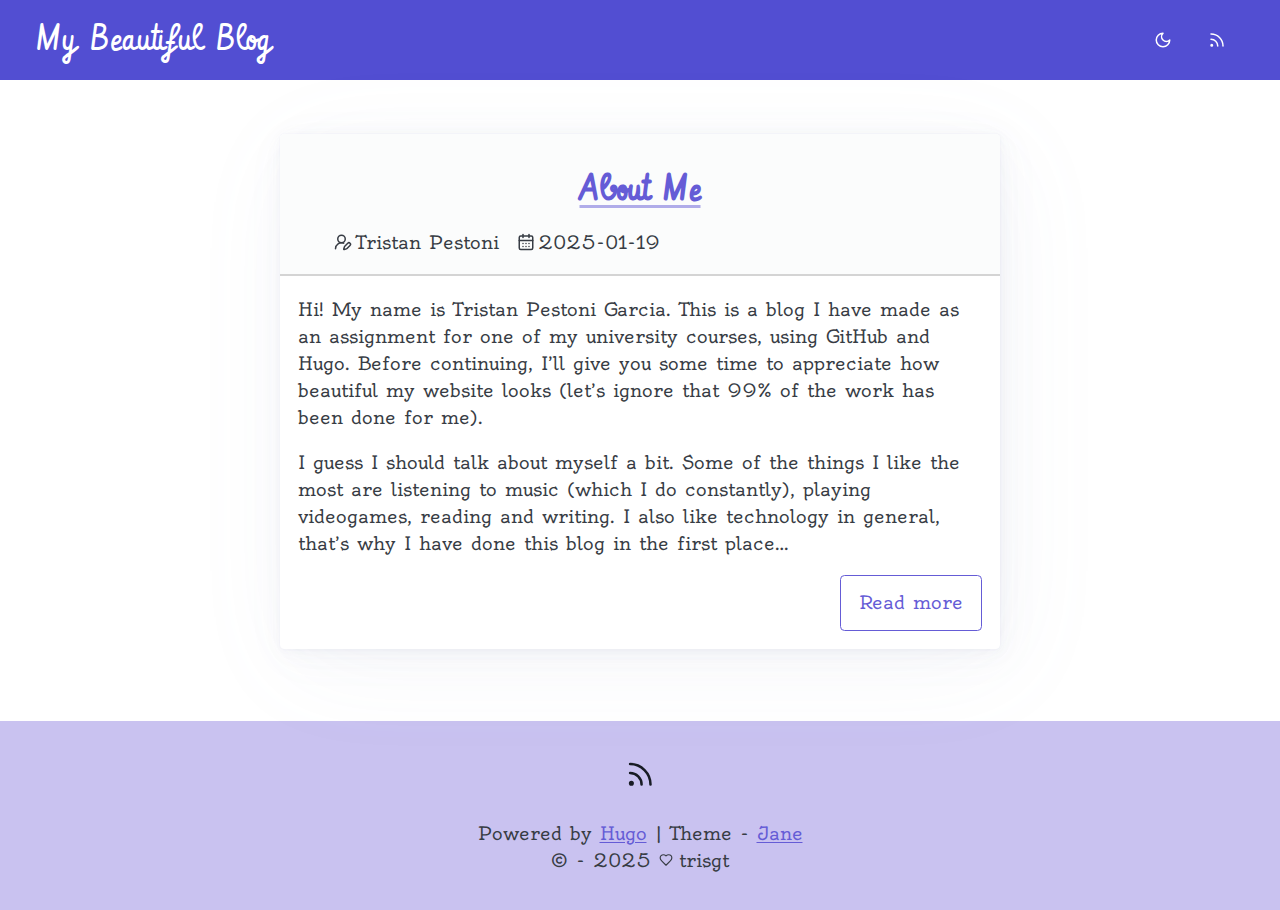
==== commit 0e1adabf: "Second commit" ====
--- a/index.html
+++ b/index.html
@@ -1,7 +1,7 @@
 <!DOCTYPE html>
 <html lang="en-us" itemscope itemtype="http://schema.org/WebPage" data-theme="light">
 
-<head>
+<head><script src="/livereload.js?mindelay=10&amp;v=2&amp;port=1313&amp;path=livereload" data-no-instant defer></script>
   <meta charset="utf-8" />
   <meta http-equiv="X-UA-Compatible" content="IE=edge" />
   <title>
@@ -31,7 +31,7 @@
 <meta name="generator" content="Hugo 0.140.2" />
 
 
-<link rel="canonical" href="https://trisgt.github.io/" />
+<link rel="canonical" href="http://localhost:1313/" />
 
 <link href="/index.xml" rel="alternate" type="application/rss+xml" title="My Beautiful Blog" />
 
@@ -46,7 +46,7 @@
 
 
 
-<meta property="og:url" content="https://trisgt.github.io/">
+<meta property="og:url" content="http://localhost:1313/">
   <meta property="og:site_name" content="My Beautiful Blog">
   <meta property="og:title" content="My Beautiful Blog">
   <meta property="og:locale" content="en_us">
@@ -137,7 +137,7 @@
       </li>
 
       <li class="menu-item">
-        <a class="menu-item-link" href="https://trisgt.github.io/index.xml" rel="noopener alternate" type="application/rss&#43;xml"
+        <a class="menu-item-link" href="http://localhost:1313/index.xml" rel="noopener alternate" type="application/rss&#43;xml"
           title="rss" target="_blank">
           
 <svg aria-hidden="true" class="lucide lucide-rss hi-svg-inline icon--rss" fill="none" height="1em" stroke="currentColor" stroke-linecap="round" stroke-linejoin="round" stroke-width="2" viewBox="0 0 24 24" width="1em" xmlns="http://www.w3.org/2000/svg"><path d="M4 11a9 9 0 0 1 9 9"/><path d="M4 4a16 16 0 0 1 16 16"/><circle cx="5" cy="19" r="1"/></svg>
@@ -182,7 +182,7 @@
       </li>
 
       <li class="mobile-menu-item">
-        <a class="menu-item-link" href="https://trisgt.github.io/index.xml" rel="noopener alternate" type="application/rss&#43;xml"
+        <a class="menu-item-link" href="http://localhost:1313/index.xml" rel="noopener alternate" type="application/rss&#43;xml"
           title="rss" target="_blank">
           
 <svg aria-hidden="true" class="lucide lucide-rss hi-svg-inline icon--rss" fill="none" height="1em" stroke="currentColor" stroke-linecap="round" stroke-linejoin="round" stroke-width="2" viewBox="0 0 24 24" width="1em" xmlns="http://www.w3.org/2000/svg"><path d="M4 11a9 9 0 0 1 9 9"/><path d="M4 4a16 16 0 0 1 16 16"/><circle cx="5" cy="19" r="1"/></svg>
@@ -243,8 +243,8 @@
   <div class="post-content">
     
     <div class="post-summary">
-      <p>Hi! My name is Tristan Pestoni Garcia. I&rsquo;m 21 years old and I&rsquo;m studying Computer Science at my home university, although right now I&rsquo;m on an Erasmus in VILNIUS TECH.</p>
-<p>I love listening to music, and like stuff like technology and videogames. I also like reading and, if my brain is ever in the mood, writing.</p>
+      <p>Hi! My name is Tristan Pestoni Garcia. This is a blog I have made as an assignment for one of my university courses, using GitHub and Hugo. Before continuing, I&rsquo;ll give you some time to appreciate how beautiful my website looks (let&rsquo;s ignore that 99% of the work has been done for me).</p>
+<p>I guess I should talk about myself a bit. Some of the things I like the most are listening to music (which I do constantly), playing videogames, reading and writing. I also like technology in general, that&rsquo;s why I have done this blog in the first place&hellip;</p>
     </div>
 
     <div class="read-more">
@@ -293,7 +293,7 @@
 
 
 
-<a href="https://trisgt.github.io/index.xml" rel="noopener alternate" type="application/rss&#43;xml" class="social-icon-link" title="rss"
+<a href="http://localhost:1313/index.xml" rel="noopener alternate" type="application/rss&#43;xml" class="social-icon-link" title="rss"
   target="_blank">
   
 <svg aria-hidden="true" class="lucide lucide-rss hi-svg-inline" fill="none" height="1em" stroke="currentColor" stroke-linecap="round" stroke-linejoin="round" stroke-width="2" viewBox="0 0 24 24" width="1em" xmlns="http://www.w3.org/2000/svg"><path d="M4 11a9 9 0 0 1 9 9"/><path d="M4 4a16 16 0 0 1 16 16"/><circle cx="5" cy="19" r="1"/></svg>
